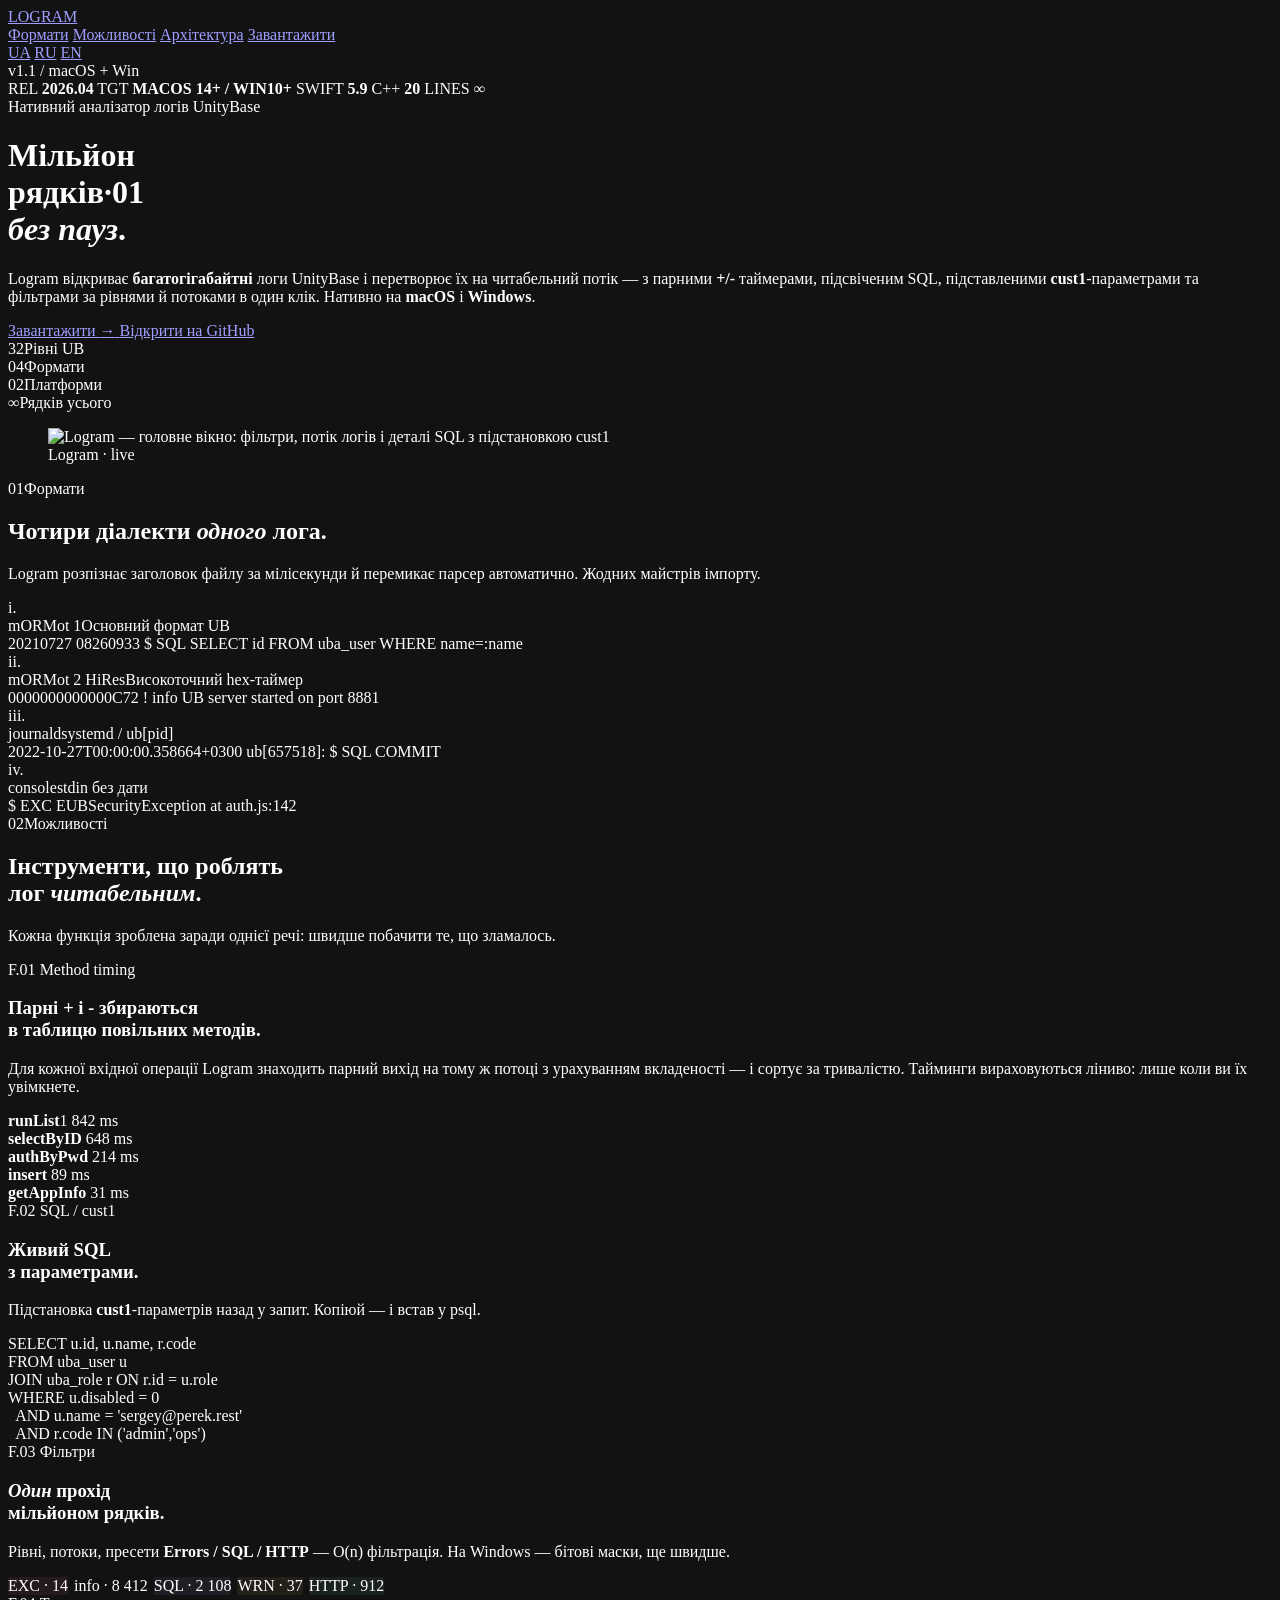
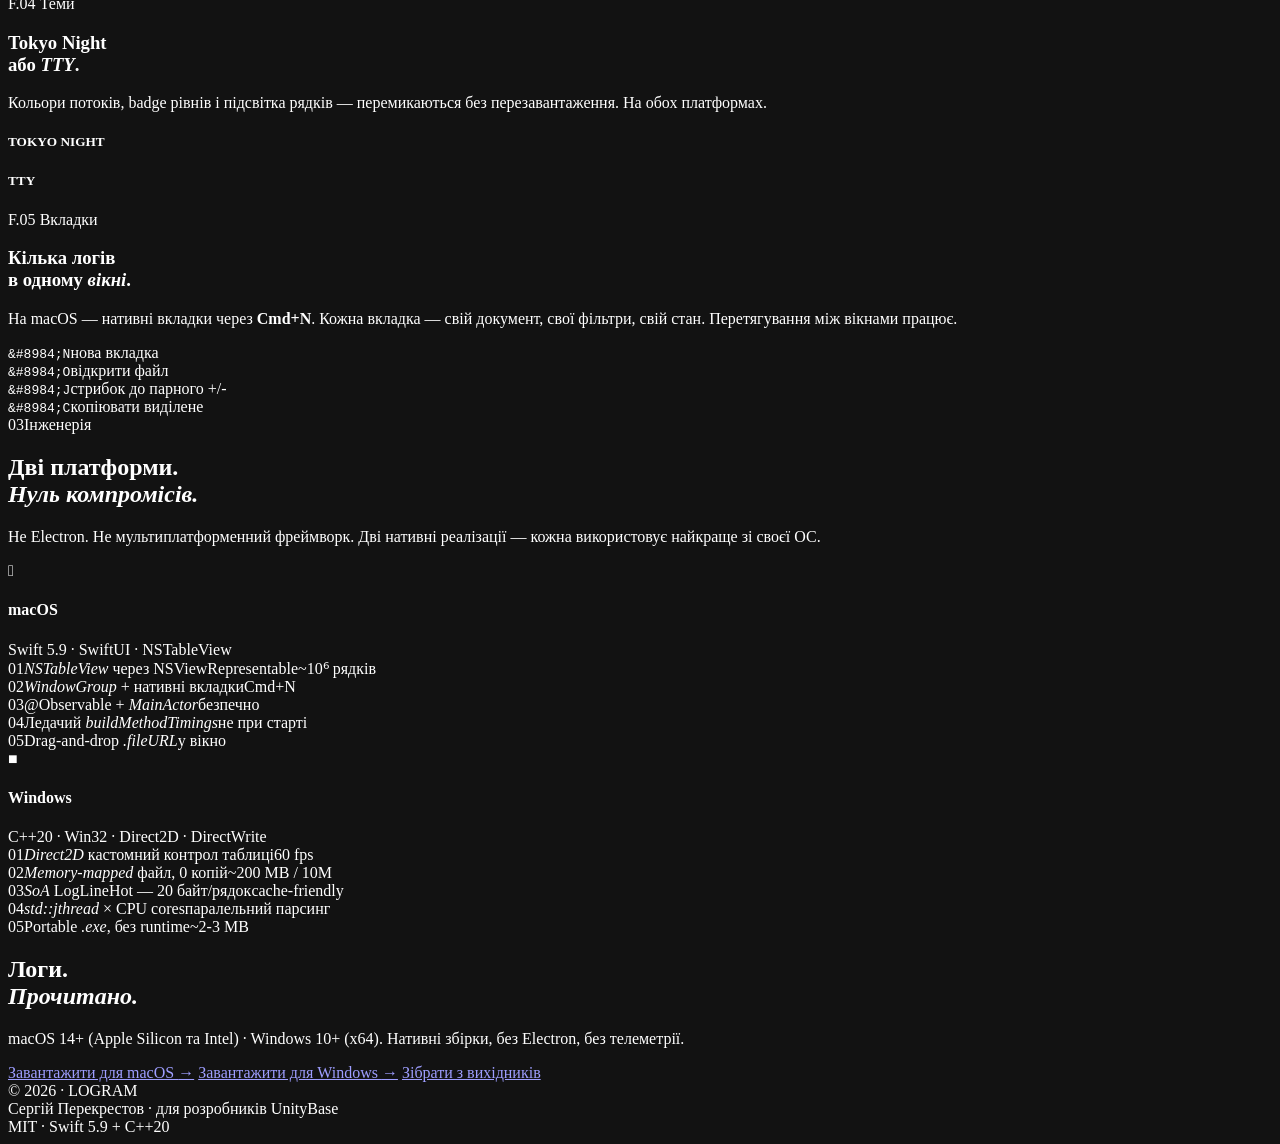
==== landing/index.html @ 6e8b2185 "Enhance cross-platform support and UI improvements for Logram - Update title and description in HTML" ====
<!DOCTYPE html>
<html lang="uk">
<head>
<meta charset="UTF-8" />
<meta name="viewport" content="width=device-width, initial-scale=1.0" />
<title>Logram — аналізатор логів UnityBase для macOS та Windows</title>
<meta name="description" content="Нативний аналізатор логів UnityBase для macOS і Windows: мільйон рядків, чотири формати, метод-таймінги, SQL-підсвітка, вкладки." />

<link rel="canonical" href="https://logram.perek.rest/" />
<link rel="alternate" hreflang="uk" href="https://logram.perek.rest/" />
<link rel="alternate" hreflang="ru" href="https://logram.perek.rest/ru/" />
<link rel="alternate" hreflang="en" href="https://logram.perek.rest/en/" />
<link rel="alternate" hreflang="x-default" href="https://logram.perek.rest/" />

<meta name="theme-color" content="#0f1016" />
<meta name="color-scheme" content="dark" />

<meta property="og:type" content="website" />
<meta property="og:url" content="https://logram.perek.rest/" />
<meta property="og:title" content="Logram — аналізатор логів UnityBase для macOS та Windows" />
<meta property="og:description" content="Мільйон рядків без пауз. Чотири формати UB-логів, метод-таймінги, SQL з підстановкою cust1, теми Tokyo Night і TTY. Нативно на macOS і Windows." />
<meta property="og:image" content="https://logram.perek.rest/assets/screenshot.png" />
<meta property="og:image:width" content="2560" />
<meta property="og:image:height" content="1600" />
<meta property="og:locale" content="uk_UA" />
<meta property="og:locale:alternate" content="ru_RU" />
<meta property="og:locale:alternate" content="en_US" />
<meta property="og:site_name" content="Logram" />

<meta name="twitter:card" content="summary_large_image" />
<meta name="twitter:title" content="Logram — аналізатор логів UnityBase для macOS та Windows" />
<meta name="twitter:description" content="Мільйон рядків без пауз. Нативний аналізатор для macOS (SwiftUI) і Windows (Win32 + Direct2D)." />
<meta name="twitter:image" content="https://logram.perek.rest/assets/screenshot.png" />

<link rel="icon" type="image/svg+xml" href="data:image/svg+xml;utf8,<svg xmlns='http://www.w3.org/2000/svg' viewBox='0 0 32 32'><rect width='32' height='32' rx='7' fill='%230f1016'/><circle cx='16' cy='16' r='6' fill='%239ece6a'/><circle cx='16' cy='16' r='10' fill='none' stroke='%239ece6a' stroke-opacity='.25' stroke-width='2'/></svg>" />

<link rel="preconnect" href="https://fonts.googleapis.com">
<link rel="preconnect" href="https://fonts.gstatic.com" crossorigin>
<link rel="preload" as="style" href="https://fonts.googleapis.com/css2?family=Instrument+Serif:ital@0;1&family=JetBrains+Mono:ital,wght@0,300;0,400;0,500;0,600;1,400&display=swap">
<link href="https://fonts.googleapis.com/css2?family=Instrument+Serif:ital@0;1&family=JetBrains+Mono:ital,wght@0,300;0,400;0,500;0,600;1,400&display=swap" rel="stylesheet">
<link rel="preload" as="image" href="/assets/screenshot.png" fetchpriority="high">
<link rel="stylesheet" href="/assets/styles.css">
</head>
<body>

<nav id="nav">
  <a class="brand" href="/"><span class="dot"></span>LOGRAM</a>
  <div class="nav-links">
    <a href="#formats">Формати</a>
    <a href="#features">Можливості</a>
    <a href="#architecture">Архітектура</a>
    <a href="#download">Завантажити</a>
  </div>
  <div class="nav-right">
    <div class="lang-switch" role="group" aria-label="Мова">
      <a href="/"    aria-current="true" hreflang="uk">UA</a>
      <a href="/ru/" hreflang="ru">RU</a>
      <a href="/en/" hreflang="en">EN</a>
    </div>
    <div class="nav-meta">v1.1 / macOS + Win</div>
  </div>
</nav>

<header class="hero">
  <div class="hero-meta">
    <span>REL <b>2026.04</b></span>
    <span>TGT <b>MACOS 14+ / WIN10+</b></span>
    <span>SWIFT <b>5.9</b></span>
    <span>C++ <b>20</b></span>
    <span>LINES <b>&infin;</b></span>
  </div>

  <div class="hero-left">
    <div class="tag"><span class="bar"></span>Нативний аналізатор логів UnityBase</div>

    <h1 class="display">
      Мільйон<br>
      рядків<span class="num">&middot;01</span><br>
      <em>без пауз</em><span class="dot">.</span>
    </h1>

    <p class="lead">
      Logram відкриває <b>багатогігабайтні</b> логи UnityBase і перетворює їх на читабельний
      потік&nbsp;&mdash; з парними <b>+/-</b> таймерами, підсвіченим SQL, підставленими
      <b>cust1</b>-параметрами та фільтрами за рівнями й потоками в один клік.
      Нативно на <b>macOS</b> і <b>Windows</b>.
    </p>

    <div class="cta-row">
      <a class="btn btn-primary" href="#download">
        Завантажити
        <span class="arr">&rarr;</span>
      </a>
      <a class="btn btn-ghost" href="#" target="_blank" rel="noopener">
        Відкрити на GitHub
      </a>
    </div>

    <div class="hero-stats">
      <div><span class="k">32</span><span class="l">Рівні UB</span></div>
      <div><span class="k">04</span><span class="l">Формати</span></div>
      <div><span class="k">02</span><span class="l">Платформи</span></div>
      <div><span class="k"><em>&infin;</em></span><span class="l">Рядків усього</span></div>
    </div>
  </div>

  <figure class="shot">
    <div class="shot-glow"></div>
    <img src="/assets/screenshot.png" alt="Logram &mdash; головне вікно: фільтри, потік логів і деталі SQL з підстановкою cust1" />
    <figcaption class="shot-caption">
      <span class="dot"></span>
      Logram &middot; live
    </figcaption>
  </figure>
</header>

<section class="formats" id="formats">
  <div class="section-tag"><span class="num">01</span><span class="bar"></span>Формати</div>
  <h2 class="section-title reveal">Чотири діалекти <em>одного</em> лога.</h2>
  <p class="section-lead reveal">Logram розпізнає заголовок файлу за мілісекунди й перемикає парсер автоматично. Жодних майстрів імпорту.</p>

  <div class="formats-grid">
    <div class="format reveal">
      <div class="format-head">
        <span class="format-num">i.</span>
        <div class="format-name">mORMot 1<span>Основний формат UB</span></div>
      </div>
      <div class="format-sample"><span class="d">20210727 08260933</span>  <span class="h">$</span> <span class="l">SQL   </span>	<span class="t">SELECT id FROM uba_user WHERE name=:name</span></div>
    </div>
    <div class="format reveal">
      <div class="format-head">
        <span class="format-num">ii.</span>
        <div class="format-name">mORMot 2 HiRes<span>Високоточний hex-таймер</span></div>
      </div>
      <div class="format-sample"><span class="d">0000000000000C72</span>  <span class="h">!</span> <span class="l">info  </span>	<span class="t">UB server started on port 8881</span></div>
    </div>
    <div class="format reveal">
      <div class="format-head">
        <span class="format-num">iii.</span>
        <div class="format-name">journald<span>systemd / ub[pid]</span></div>
      </div>
      <div class="format-sample"><span class="d">2022-10-27T00:00:00.358664+0300</span> ub[657518]:  <span class="h">$</span> <span class="l">SQL   </span>	<span class="t">COMMIT</span></div>
    </div>
    <div class="format reveal">
      <div class="format-head">
        <span class="format-num">iv.</span>
        <div class="format-name">console<span>stdin без дати</span></div>
      </div>
      <div class="format-sample">  <span class="h">$</span> <span class="l">EXC   </span>	<span class="t">EUBSecurityException at auth.js:142</span></div>
    </div>
  </div>
</section>

<section class="features" id="features">
  <div class="section-tag"><span class="num">02</span><span class="bar"></span>Можливості</div>
  <h2 class="section-title reveal">Інструменти, що роблять<br>лог <em>читабельним</em>.</h2>
  <p class="section-lead reveal">Кожна функція зроблена заради однієї речі: швидше побачити те, що зламалось.</p>

  <div class="features-grid">
    <article class="feat reveal">
      <div class="feat-kicker"><span class="no">F.01</span> Method timing</div>
      <h3 class="feat-title">Парні <em>+</em> і <em>-</em> збираються<br>в таблицю повільних методів.</h3>
      <p class="feat-body">Для кожної вхідної операції Logram знаходить парний вихід на тому ж потоці з урахуванням вкладеності &mdash; і сортує за тривалістю. Тайминги вираховуються ліниво: лише коли ви їх увімкнете.</p>
      <div class="feat-visual">
        <div class="timing">
          <div class="timing-row slow"><span class="lbl"><b>runList</b></span><span class="timing-bar" style="width:98%"></span><span class="ms">1 842 ms</span></div>
          <div class="timing-row slow"><span class="lbl"><b>selectByID</b></span><span class="timing-bar" style="width:72%"></span><span class="ms">   648 ms</span></div>
          <div class="timing-row"><span class="lbl"><b>authByPwd</b></span><span class="timing-bar" style="width:42%"></span><span class="ms">   214 ms</span></div>
          <div class="timing-row"><span class="lbl"><b>insert</b></span><span class="timing-bar" style="width:28%"></span><span class="ms">    89 ms</span></div>
          <div class="timing-row"><span class="lbl"><b>getAppInfo</b></span><span class="timing-bar" style="width:12%"></span><span class="ms">    31 ms</span></div>
        </div>
      </div>
    </article>

    <article class="feat reveal">
      <div class="feat-kicker"><span class="no">F.02</span> SQL / cust1</div>
      <h3 class="feat-title">Живий SQL<br>з параметрами.</h3>
      <p class="feat-body">Підстановка <b>cust1</b>-параметрів назад у запит. Копіюй &mdash; і встав у psql.</p>
      <div class="feat-visual">
        <div class="sql-block">
<span class="sql-kw">SELECT</span> u.id, u.<span class="sql-fn">name</span>, r.code<br>
<span class="sql-kw">FROM</span> uba_user u<br>
<span class="sql-kw">JOIN</span> uba_role r <span class="sql-kw">ON</span> r.id = u.role<br>
<span class="sql-kw">WHERE</span> u.disabled = <span class="sql-num">0</span><br>
&nbsp;&nbsp;<span class="sql-kw">AND</span> u.name = <span class="sql-cust">'sergey@perek.rest'</span><br>
&nbsp;&nbsp;<span class="sql-kw">AND</span> r.code <span class="sql-kw">IN</span> (<span class="sql-cust">'admin','ops'</span>)
        </div>
      </div>
    </article>

    <article class="feat reveal">
      <div class="feat-kicker"><span class="no">F.03</span> Фільтри</div>
      <h3 class="feat-title"><em>Один</em> прохід<br>мільйоном рядків.</h3>
      <p class="feat-body">Рівні, потоки, пресети <b>Errors / SQL / HTTP</b> &mdash; O(n) фільтрація. На Windows&nbsp;&mdash; бітові маски, ще швидше.</p>
      <div class="feat-visual">
        <div style="display:flex;gap:6px;flex-wrap:wrap;">
          <span class="term-pill" style="color:var(--red);border-color:rgba(247,118,142,.3);background:rgba(247,118,142,.08)">EXC &middot; 14</span>
          <span class="term-pill">info &middot; 8 412</span>
          <span class="term-pill" style="color:var(--purple);border-color:rgba(187,154,247,.3);background:rgba(187,154,247,.08)">SQL &middot; 2 108</span>
          <span class="term-pill" style="color:var(--yellow);border-color:rgba(224,175,104,.3);background:rgba(224,175,104,.08)">WRN &middot; 37</span>
          <span class="term-pill" style="color:var(--teal);border-color:rgba(115,218,202,.3);background:rgba(115,218,202,.08)">HTTP &middot; 912</span>
        </div>
      </div>
    </article>

    <article class="feat reveal">
      <div class="feat-kicker"><span class="no">F.04</span> Теми</div>
      <h3 class="feat-title">Tokyo&nbsp;Night<br>або <em>TTY</em>.</h3>
      <p class="feat-body">Кольори потоків, badge рівнів і підсвітка рядків &mdash; перемикаються без перезавантаження. На обох платформах.</p>
      <div class="feat-visual">
        <div class="swatches">
          <div class="swatch swatch-tokyo">
            <h5>TOKYO NIGHT</h5>
            <div class="swatch-row">
              <span style="background:#7aa2f7"></span><span style="background:#bb9af7"></span><span style="background:#9ece6a"></span><span style="background:#f7768e"></span><span style="background:#e0af68"></span>
            </div>
          </div>
          <div class="swatch swatch-tty">
            <h5>TTY</h5>
            <div class="swatch-row">
              <span style="background:#00afff"></span><span style="background:#d75fd7"></span><span style="background:#5fd75f"></span><span style="background:#ff5f5f"></span><span style="background:#ffd75f"></span>
            </div>
          </div>
        </div>
      </div>
    </article>

    <article class="feat reveal">
      <div class="feat-kicker"><span class="no">F.05</span> Вкладки</div>
      <h3 class="feat-title">Кілька логів<br>в одному <em>вікні</em>.</h3>
      <p class="feat-body">На macOS &mdash; нативні вкладки через <b>Cmd+N</b>. Кожна вкладка &mdash; свій документ, свої фільтри, свій стан. Перетягування між вікнами працює.</p>
      <div class="feat-visual shortcuts">
        <div class="sc-row"><kbd>&amp;#8984;</kbd><kbd>N</kbd><span>нова вкладка</span></div>
        <div class="sc-row"><kbd>&amp;#8984;</kbd><kbd>O</kbd><span>відкрити файл</span></div>
        <div class="sc-row"><kbd>&amp;#8984;</kbd><kbd>J</kbd><span>стрибок до парного +/-</span></div>
        <div class="sc-row"><kbd>&amp;#8984;</kbd><kbd>C</kbd><span>копіювати виділене</span></div>
      </div>
    </article>
  </div>
</section>

<section class="architecture" id="architecture">
  <div class="section-tag"><span class="num">03</span><span class="bar"></span>Інженерія</div>
  <h2 class="section-title reveal">Дві платформи.<br><em>Нуль компромісів.</em></h2>
  <p class="section-lead reveal">Не Electron. Не мультиплатформенний фреймворк. Дві нативні реалізації &mdash; кожна використовує найкраще зі своєї ОС.</p>

  <div class="arch-dual reveal">
    <div class="arch-platform">
      <div class="arch-platform-head">
        <span class="arch-icon">&#63743;</span>
        <div>
          <h4>macOS</h4>
          <span class="arch-stack">Swift 5.9 &middot; SwiftUI &middot; NSTableView</span>
        </div>
      </div>
      <div class="arch-list">
        <div class="arch-item"><span class="idx">01</span><span class="ti"><em>NSTableView</em> через NSViewRepresentable</span><span class="det">~10&#8310; рядків</span></div>
        <div class="arch-item"><span class="idx">02</span><span class="ti"><em>WindowGroup</em> + нативні вкладки</span><span class="det">Cmd+N</span></div>
        <div class="arch-item"><span class="idx">03</span><span class="ti">@Observable + <em>MainActor</em></span><span class="det">безпечно</span></div>
        <div class="arch-item"><span class="idx">04</span><span class="ti">Ледачий <em>buildMethodTimings</em></span><span class="det">не при старті</span></div>
        <div class="arch-item"><span class="idx">05</span><span class="ti">Drag-and-drop <em>.fileURL</em></span><span class="det">у вікно</span></div>
      </div>
    </div>
    <div class="arch-platform">
      <div class="arch-platform-head">
        <span class="arch-icon">&#9632;</span>
        <div>
          <h4>Windows</h4>
          <span class="arch-stack">C++20 &middot; Win32 &middot; Direct2D &middot; DirectWrite</span>
        </div>
      </div>
      <div class="arch-list">
        <div class="arch-item"><span class="idx">01</span><span class="ti"><em>Direct2D</em> кастомний контрол таблиці</span><span class="det">60 fps</span></div>
        <div class="arch-item"><span class="idx">02</span><span class="ti"><em>Memory-mapped</em> файл, 0 копій</span><span class="det">~200 MB / 10M</span></div>
        <div class="arch-item"><span class="idx">03</span><span class="ti"><em>SoA</em> LogLineHot &mdash; 20 байт/рядок</span><span class="det">cache-friendly</span></div>
        <div class="arch-item"><span class="idx">04</span><span class="ti"><em>std::jthread</em> &times; CPU cores</span><span class="det">паралельний парсинг</span></div>
        <div class="arch-item"><span class="idx">05</span><span class="ti">Portable <em>.exe</em>, без runtime</span><span class="det">~2-3 MB</span></div>
      </div>
    </div>
  </div>
</section>

<section class="final" id="download">
  <h2>Логи.<br><em>Прочитано.</em></h2>
  <p>macOS 14+ (Apple Silicon та Intel) &middot; Windows 10+ (x64). Нативні збірки, без Electron, без телеметрії.</p>
  <div class="cta-row">
    <a class="btn btn-primary" href="#">Завантажити для macOS <span class="arr">&rarr;</span></a>
    <a class="btn btn-primary" href="#">Завантажити для Windows <span class="arr">&rarr;</span></a>
    <a class="btn btn-ghost" href="#">Зібрати з вихідників</a>
  </div>
</section>

<footer>
  <div>&copy; 2026 &middot; LOGRAM</div>
  <div class="mid">Сергій Перекрестов &middot; для розробників UnityBase</div>
  <div class="right">MIT &middot; Swift 5.9 + C++20</div>
</footer>

<script src="/assets/app.js" defer></script>
</body>
</html>
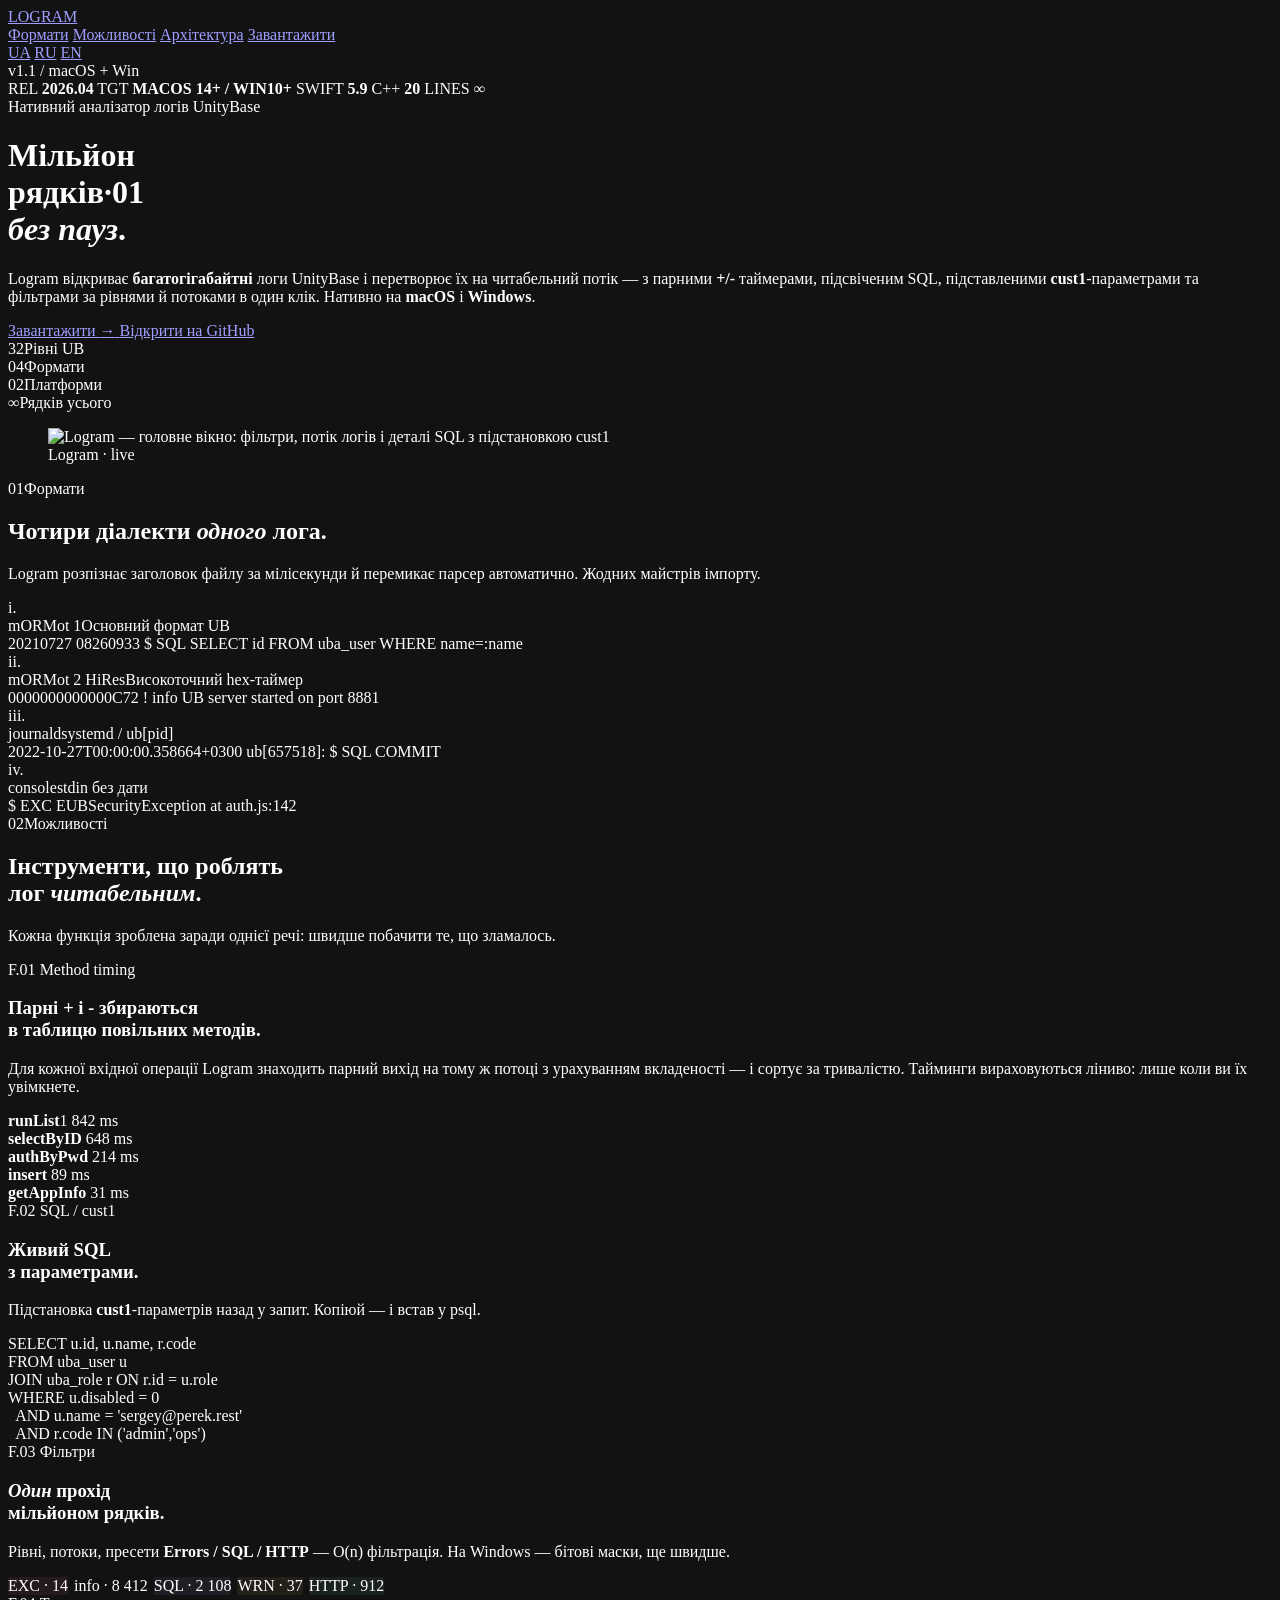
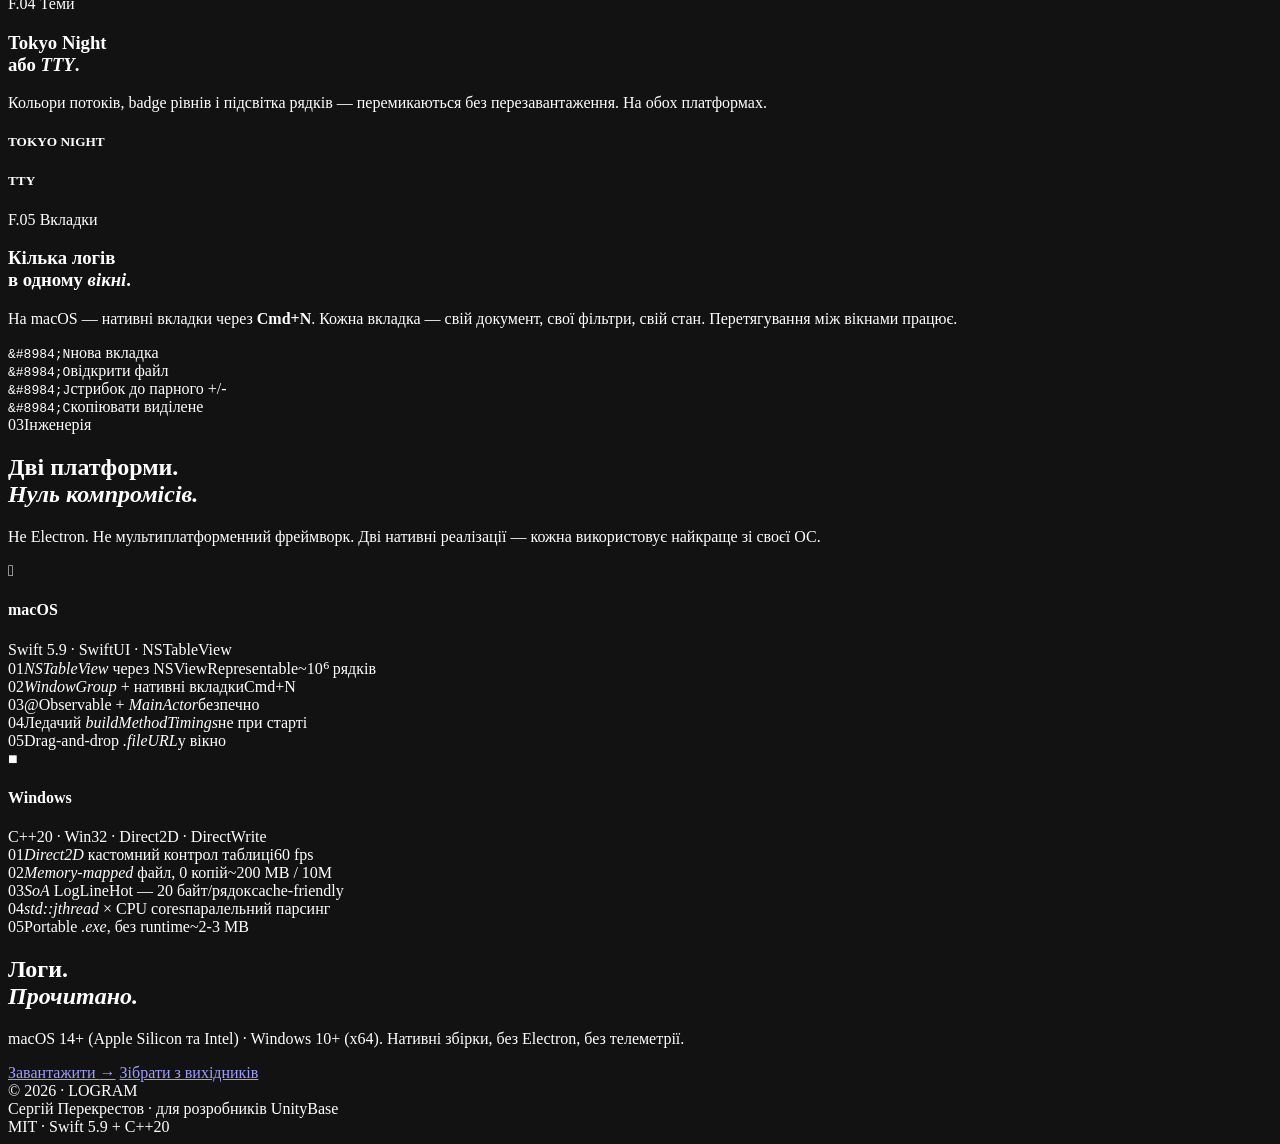
==== commit 2ff99991: "Update download links in index.html for all languages to point to the latest releases" ====
--- a/landing/index.html
+++ b/landing/index.html
@@ -87,11 +87,11 @@
     </p>
 
     <div class="cta-row">
-      <a class="btn btn-primary" href="#download">
+      <a class="btn btn-primary" href="https://github.com/qwq-qwq/Logram/releases/latest" target="_blank" rel="noopener">
         Завантажити
         <span class="arr">&rarr;</span>
       </a>
-      <a class="btn btn-ghost" href="#" target="_blank" rel="noopener">
+      <a class="btn btn-ghost" href="https://github.com/qwq-qwq/Logram" target="_blank" rel="noopener">
         Відкрити на GitHub
       </a>
     </div>
@@ -284,9 +284,8 @@
   <h2>Логи.<br><em>Прочитано.</em></h2>
   <p>macOS 14+ (Apple Silicon та Intel) &middot; Windows 10+ (x64). Нативні збірки, без Electron, без телеметрії.</p>
   <div class="cta-row">
-    <a class="btn btn-primary" href="#">Завантажити для macOS <span class="arr">&rarr;</span></a>
-    <a class="btn btn-primary" href="#">Завантажити для Windows <span class="arr">&rarr;</span></a>
-    <a class="btn btn-ghost" href="#">Зібрати з вихідників</a>
+    <a class="btn btn-primary" href="https://github.com/qwq-qwq/Logram/releases/latest" target="_blank" rel="noopener">Завантажити <span class="arr">&rarr;</span></a>
+    <a class="btn btn-ghost" href="https://github.com/qwq-qwq/Logram" target="_blank" rel="noopener">Зібрати з вихідників</a>
   </div>
 </section>
 
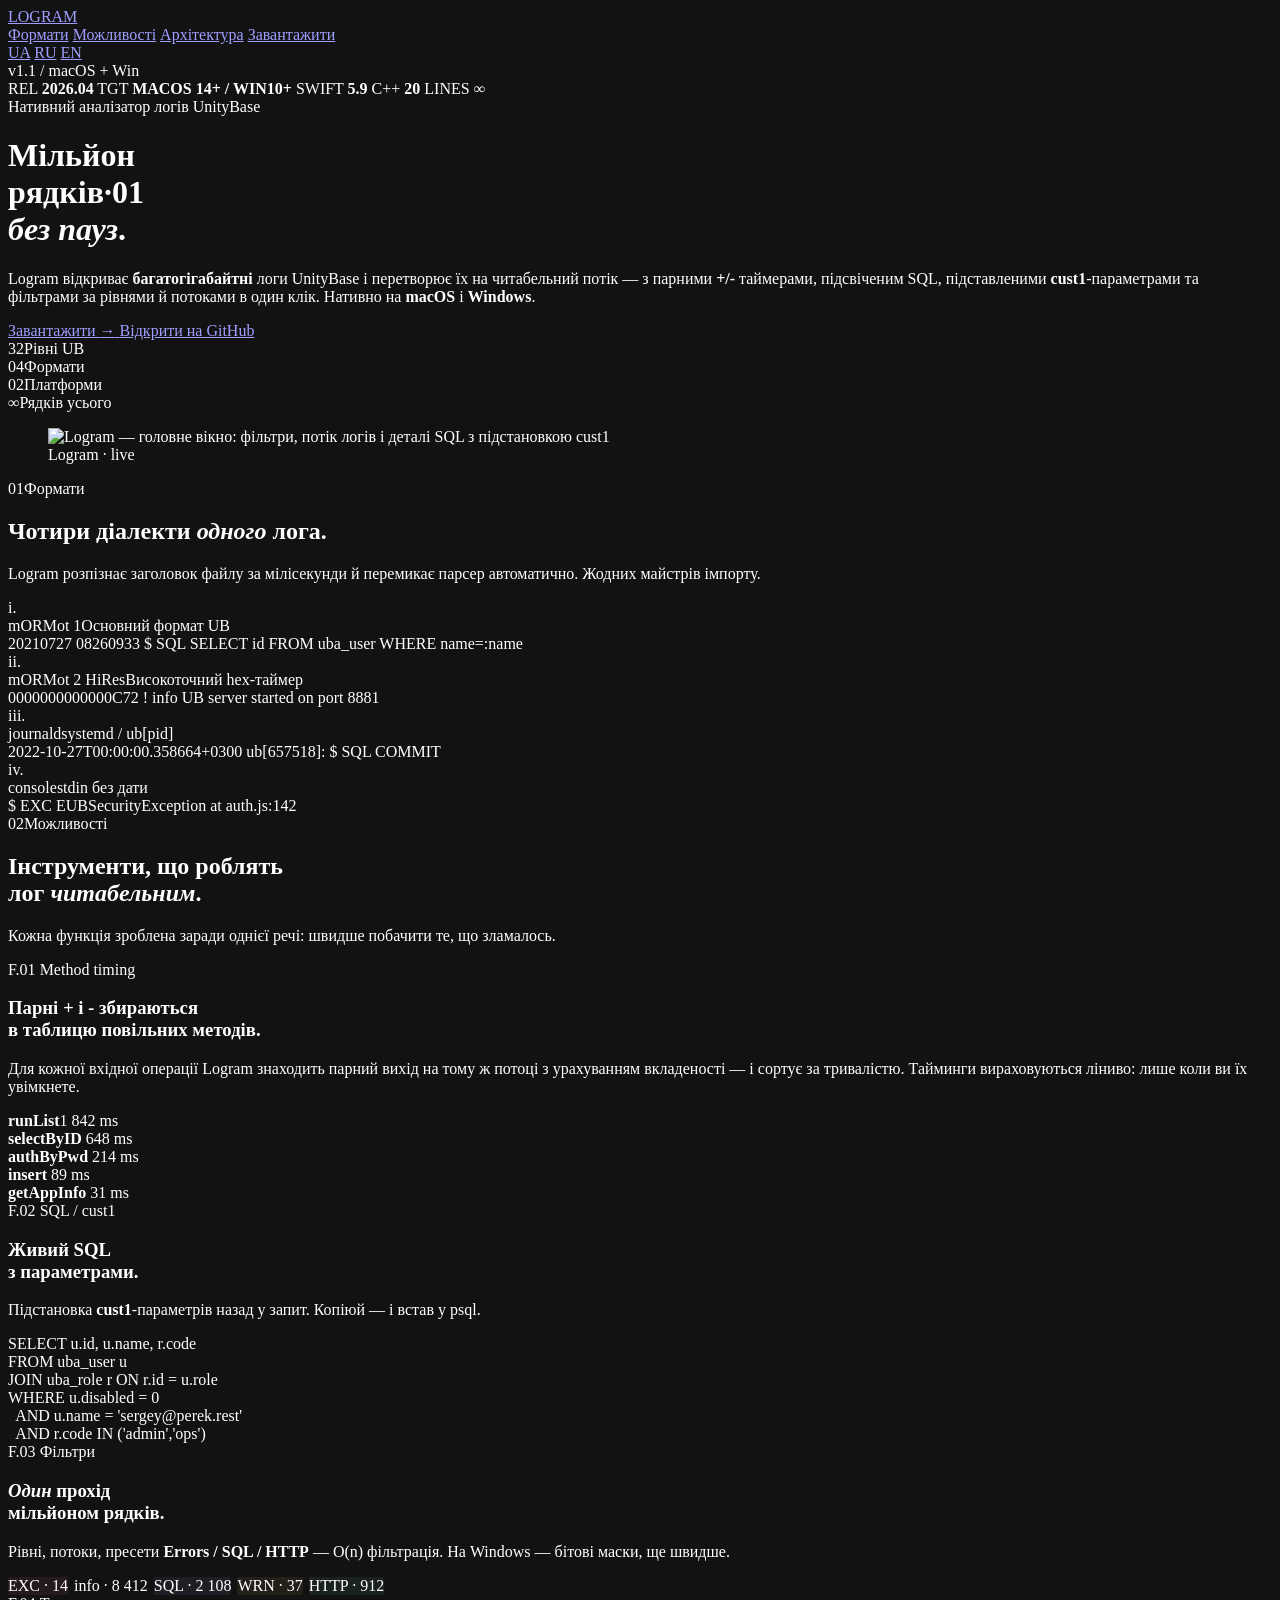
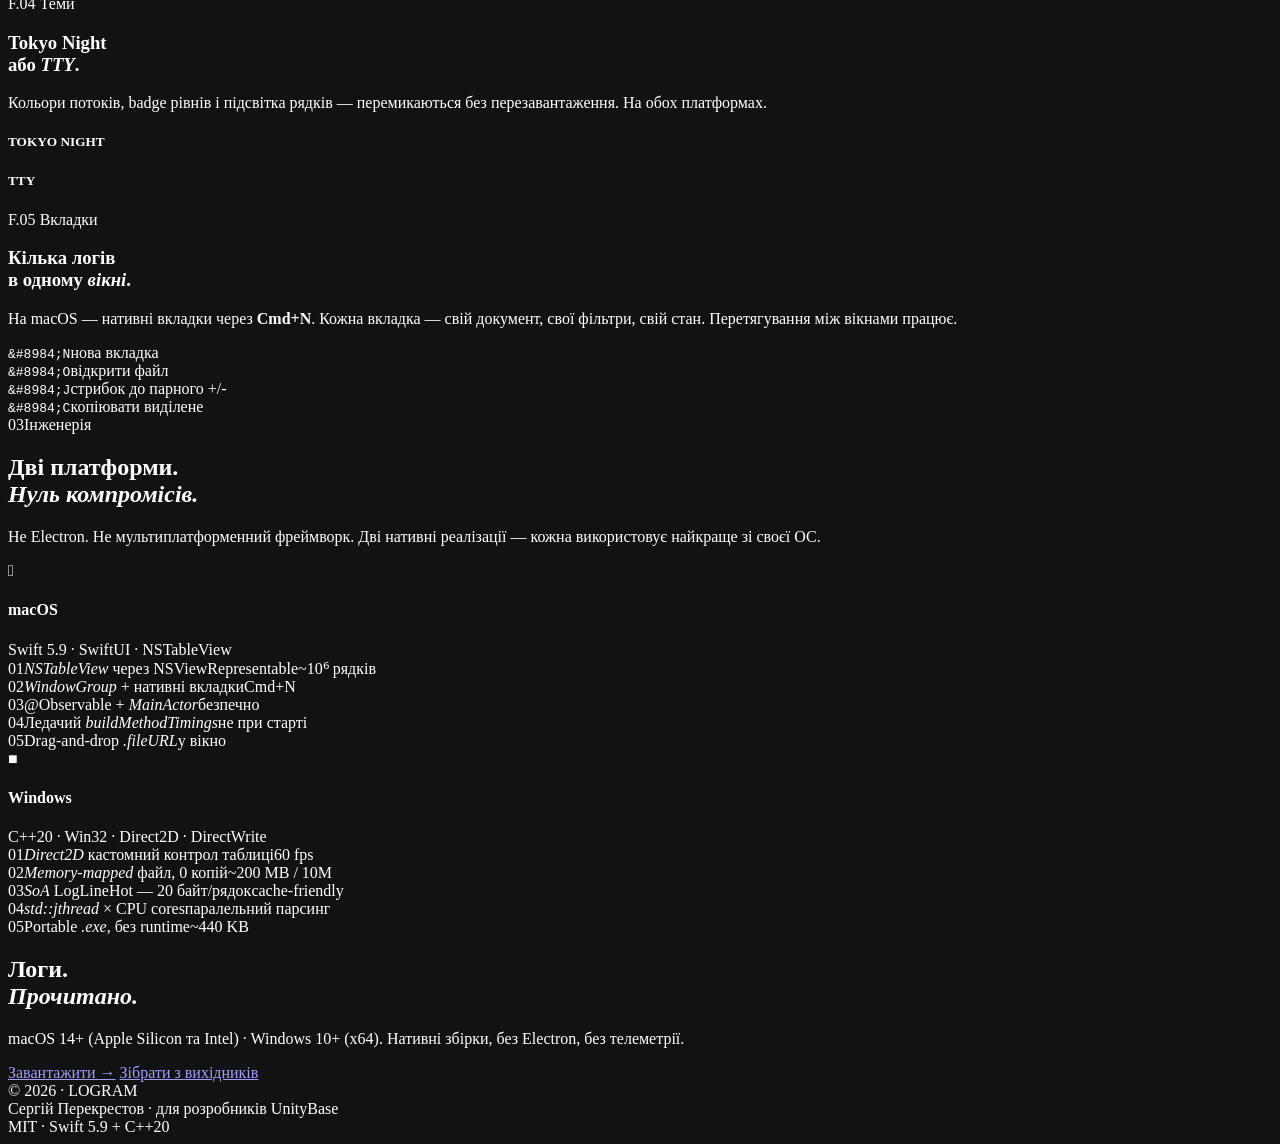
==== commit db0718f2: "Update binary size information in index.html and README.md for accuracy" ====
--- a/landing/index.html
+++ b/landing/index.html
@@ -274,7 +274,7 @@
         <div class="arch-item"><span class="idx">02</span><span class="ti"><em>Memory-mapped</em> файл, 0 копій</span><span class="det">~200 MB / 10M</span></div>
         <div class="arch-item"><span class="idx">03</span><span class="ti"><em>SoA</em> LogLineHot &mdash; 20 байт/рядок</span><span class="det">cache-friendly</span></div>
         <div class="arch-item"><span class="idx">04</span><span class="ti"><em>std::jthread</em> &times; CPU cores</span><span class="det">паралельний парсинг</span></div>
-        <div class="arch-item"><span class="idx">05</span><span class="ti">Portable <em>.exe</em>, без runtime</span><span class="det">~2-3 MB</span></div>
+        <div class="arch-item"><span class="idx">05</span><span class="ti">Portable <em>.exe</em>, без runtime</span><span class="det">~440 KB</span></div>
       </div>
     </div>
   </div>
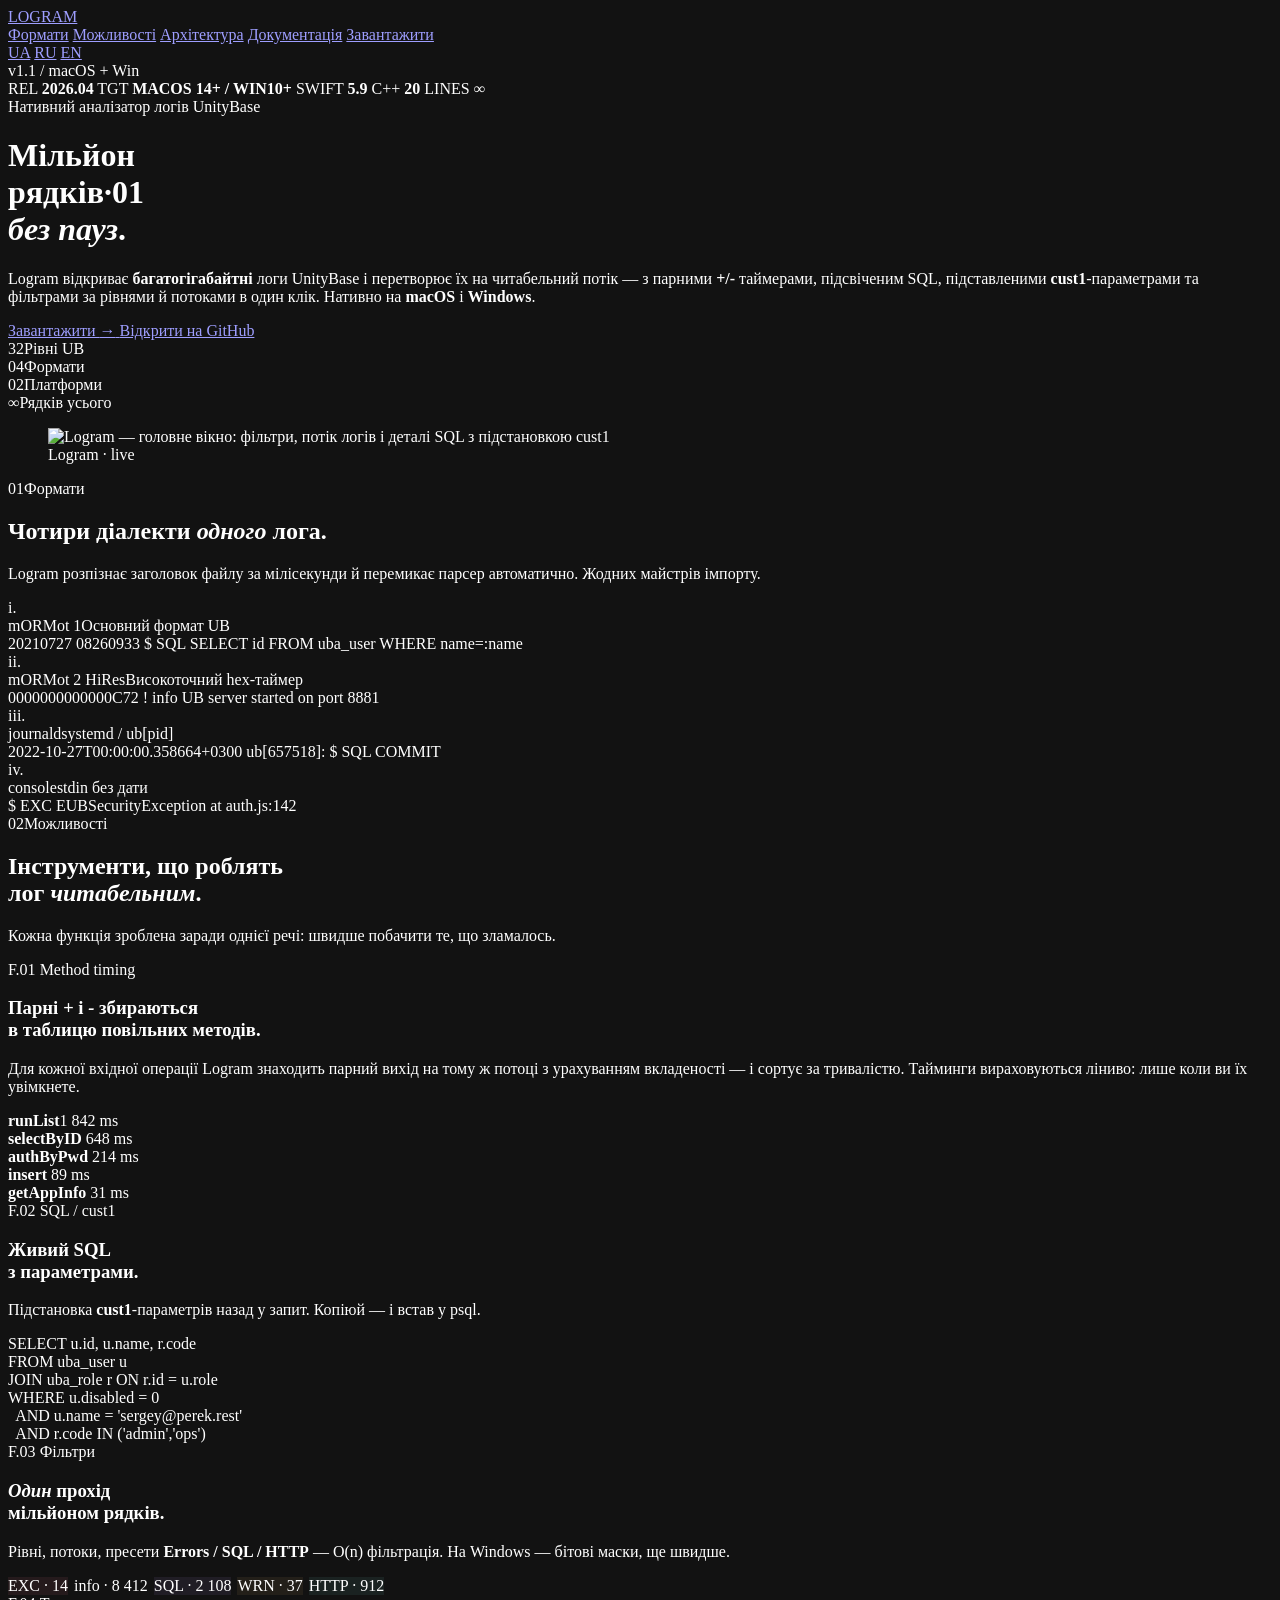
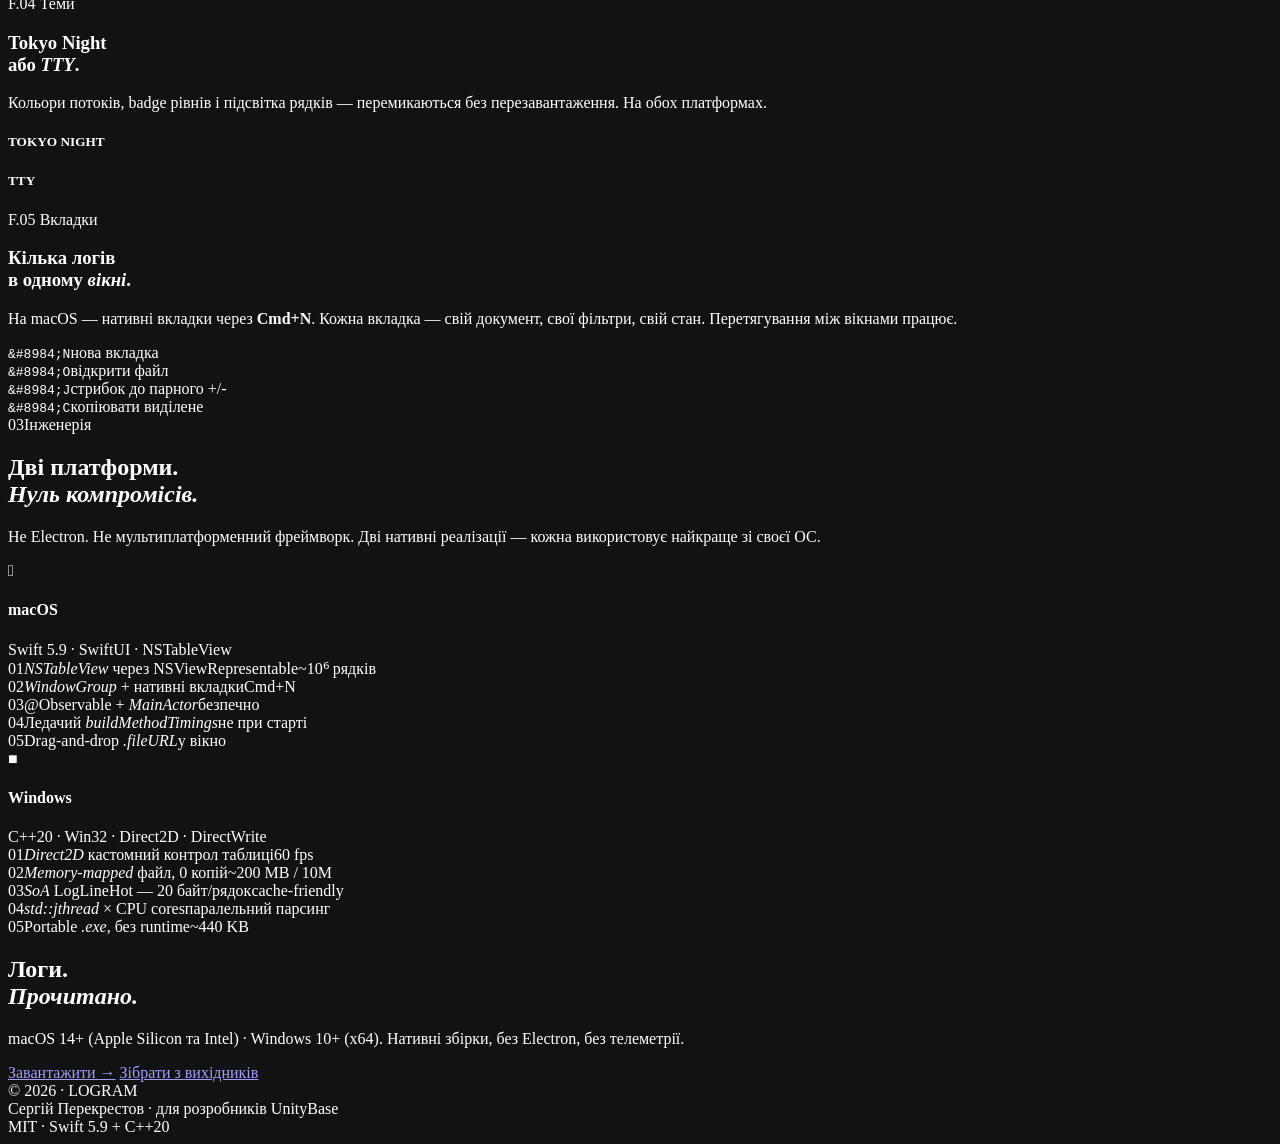
==== commit 935c7e11: "Add documentation links in multiple languages to index.html" ====
--- a/landing/index.html
+++ b/landing/index.html
@@ -49,6 +49,7 @@
     <a href="#formats">Формати</a>
     <a href="#features">Можливості</a>
     <a href="#architecture">Архітектура</a>
+    <a href="/docs/">Документація</a>
     <a href="#download">Завантажити</a>
   </div>
   <div class="nav-right">
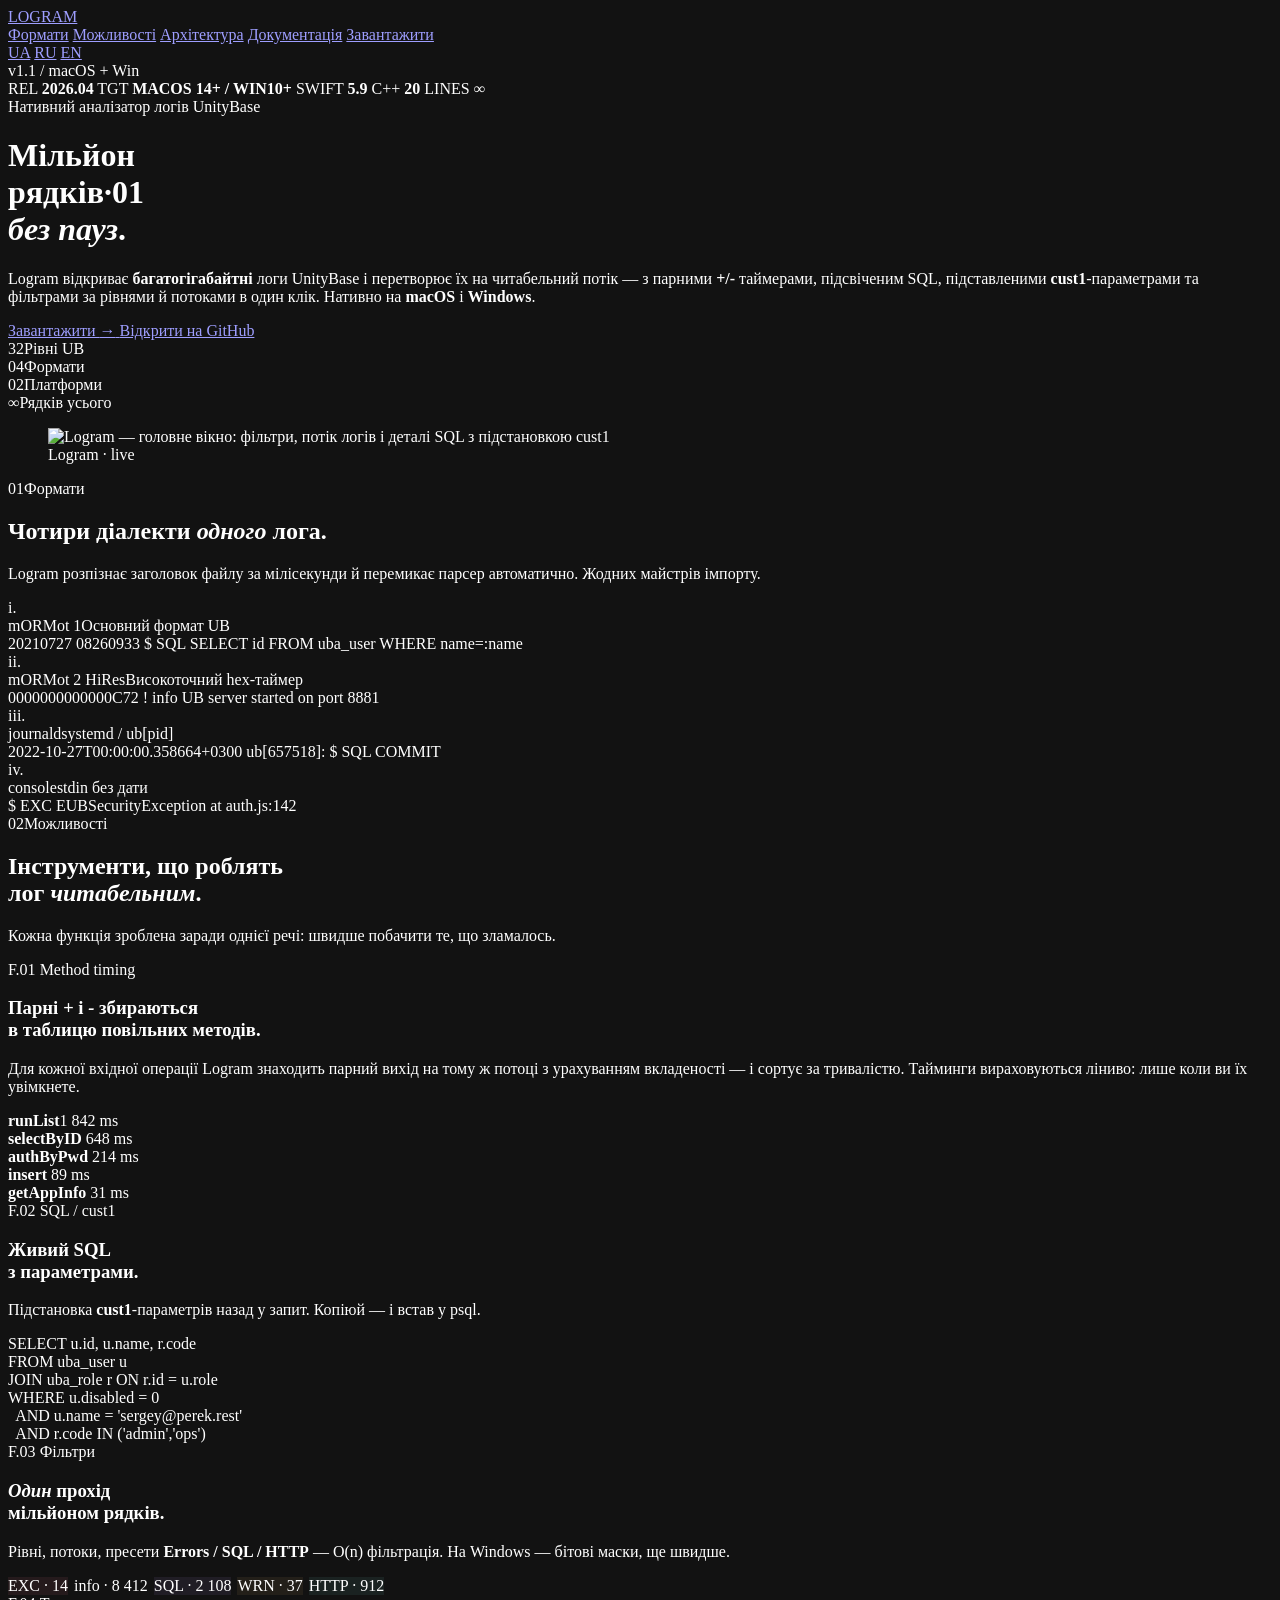
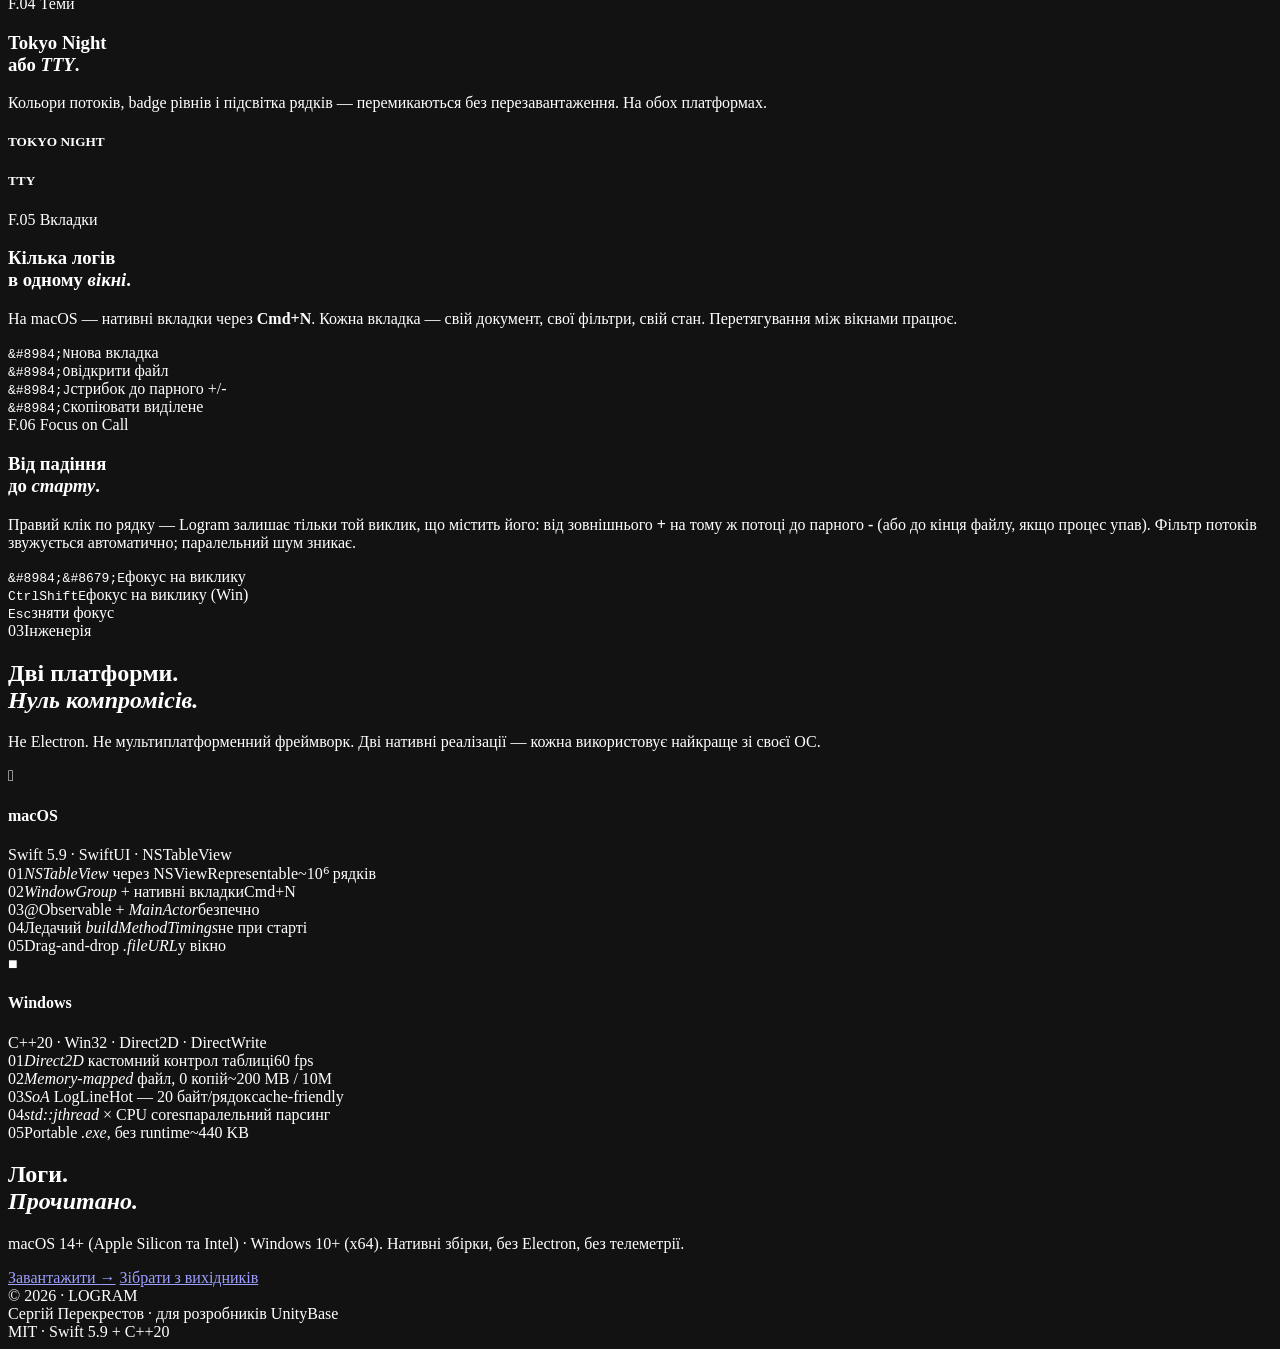
==== commit e474405e: "Add "Focus on Call" feature to enhance log navigation and filtering" ====
--- a/landing/index.html
+++ b/landing/index.html
@@ -237,6 +237,17 @@
         <div class="sc-row"><kbd>&amp;#8984;</kbd><kbd>C</kbd><span>копіювати виділене</span></div>
       </div>
     </article>
+
+    <article class="feat reveal">
+      <div class="feat-kicker"><span class="no">F.06</span> Focus on Call</div>
+      <h3 class="feat-title">Від падіння<br>до <em>старту</em>.</h3>
+      <p class="feat-body">Правий клік по рядку &mdash; Logram залишає тільки той виклик, що містить його: від зовнішнього <b>+</b> на тому ж потоці до парного <b>-</b> (або до кінця файлу, якщо процес упав). Фільтр потоків звужується автоматично; паралельний шум зникає.</p>
+      <div class="feat-visual shortcuts">
+        <div class="sc-row"><kbd>&amp;#8984;</kbd><kbd>&amp;#8679;</kbd><kbd>E</kbd><span>фокус на виклику</span></div>
+        <div class="sc-row"><kbd>Ctrl</kbd><kbd>Shift</kbd><kbd>E</kbd><span>фокус на виклику (Win)</span></div>
+        <div class="sc-row"><kbd>Esc</kbd><span>зняти фокус</span></div>
+      </div>
+    </article>
   </div>
 </section>
 
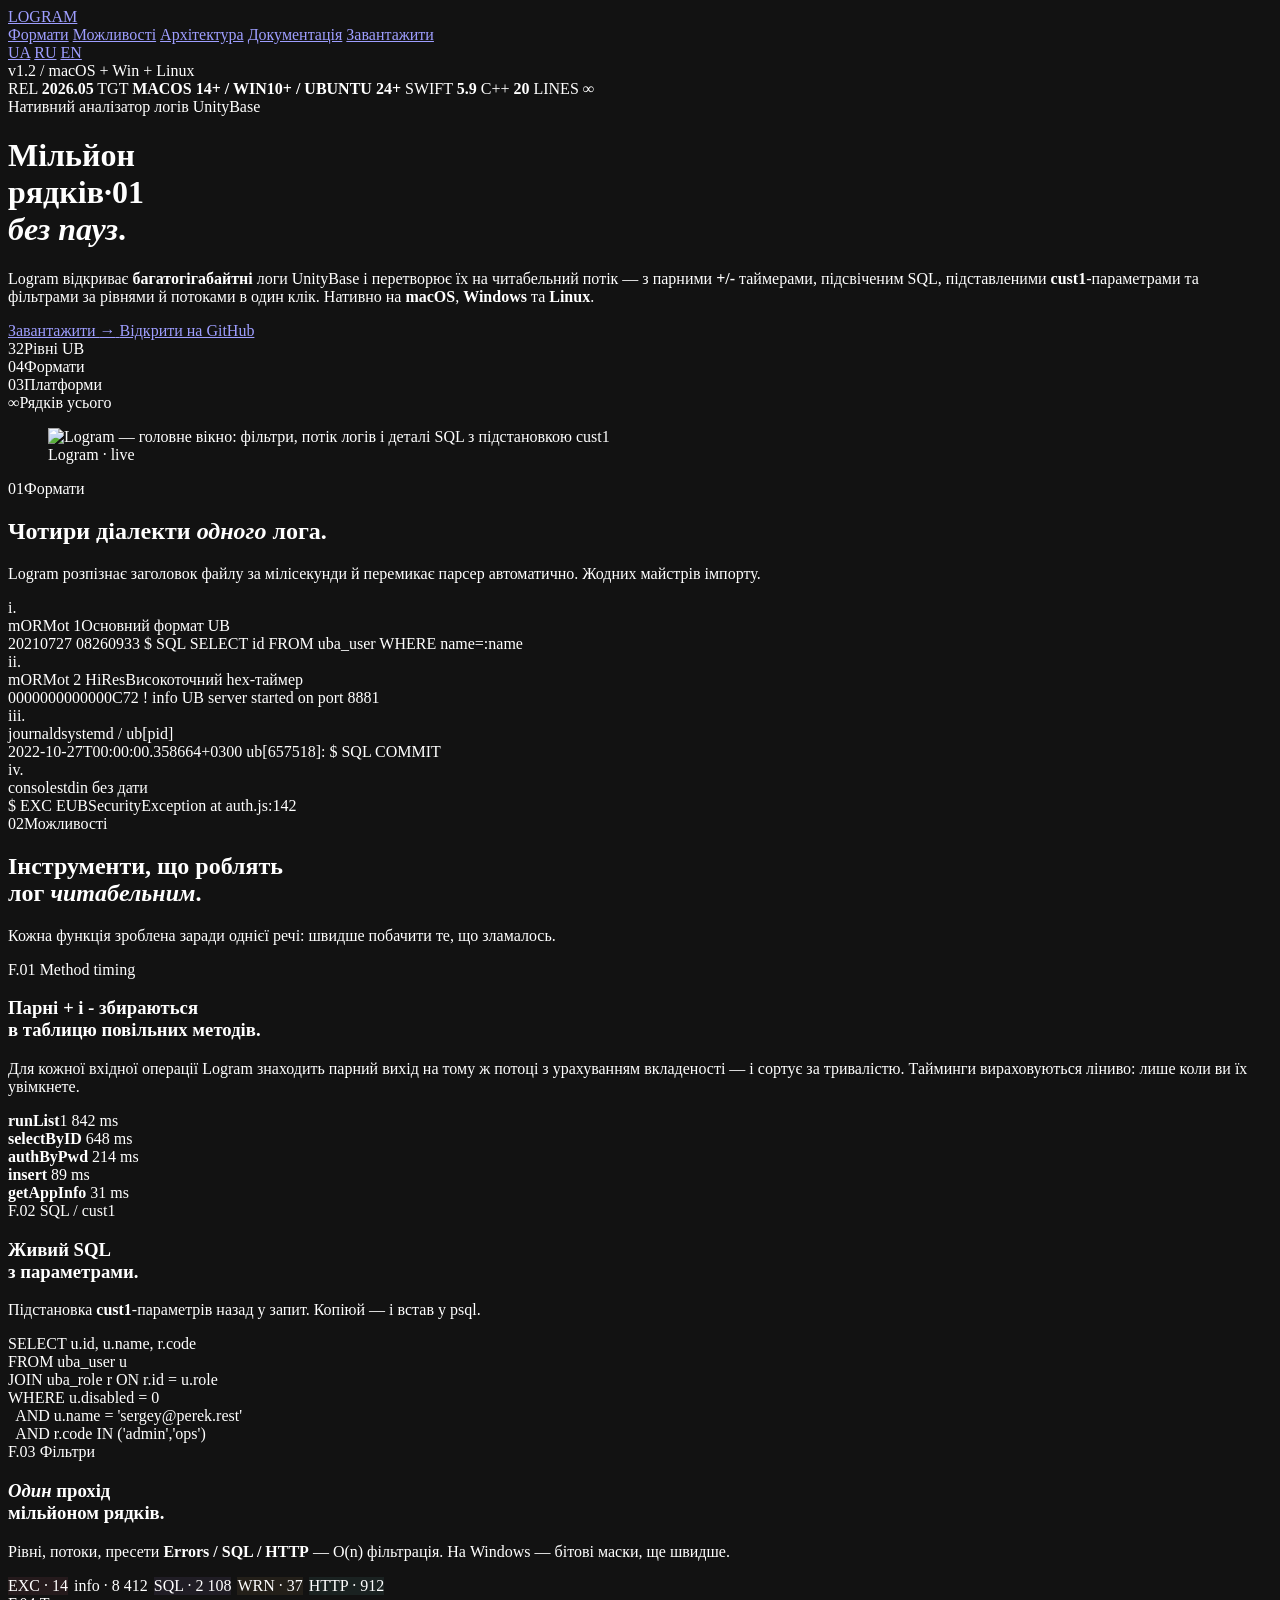
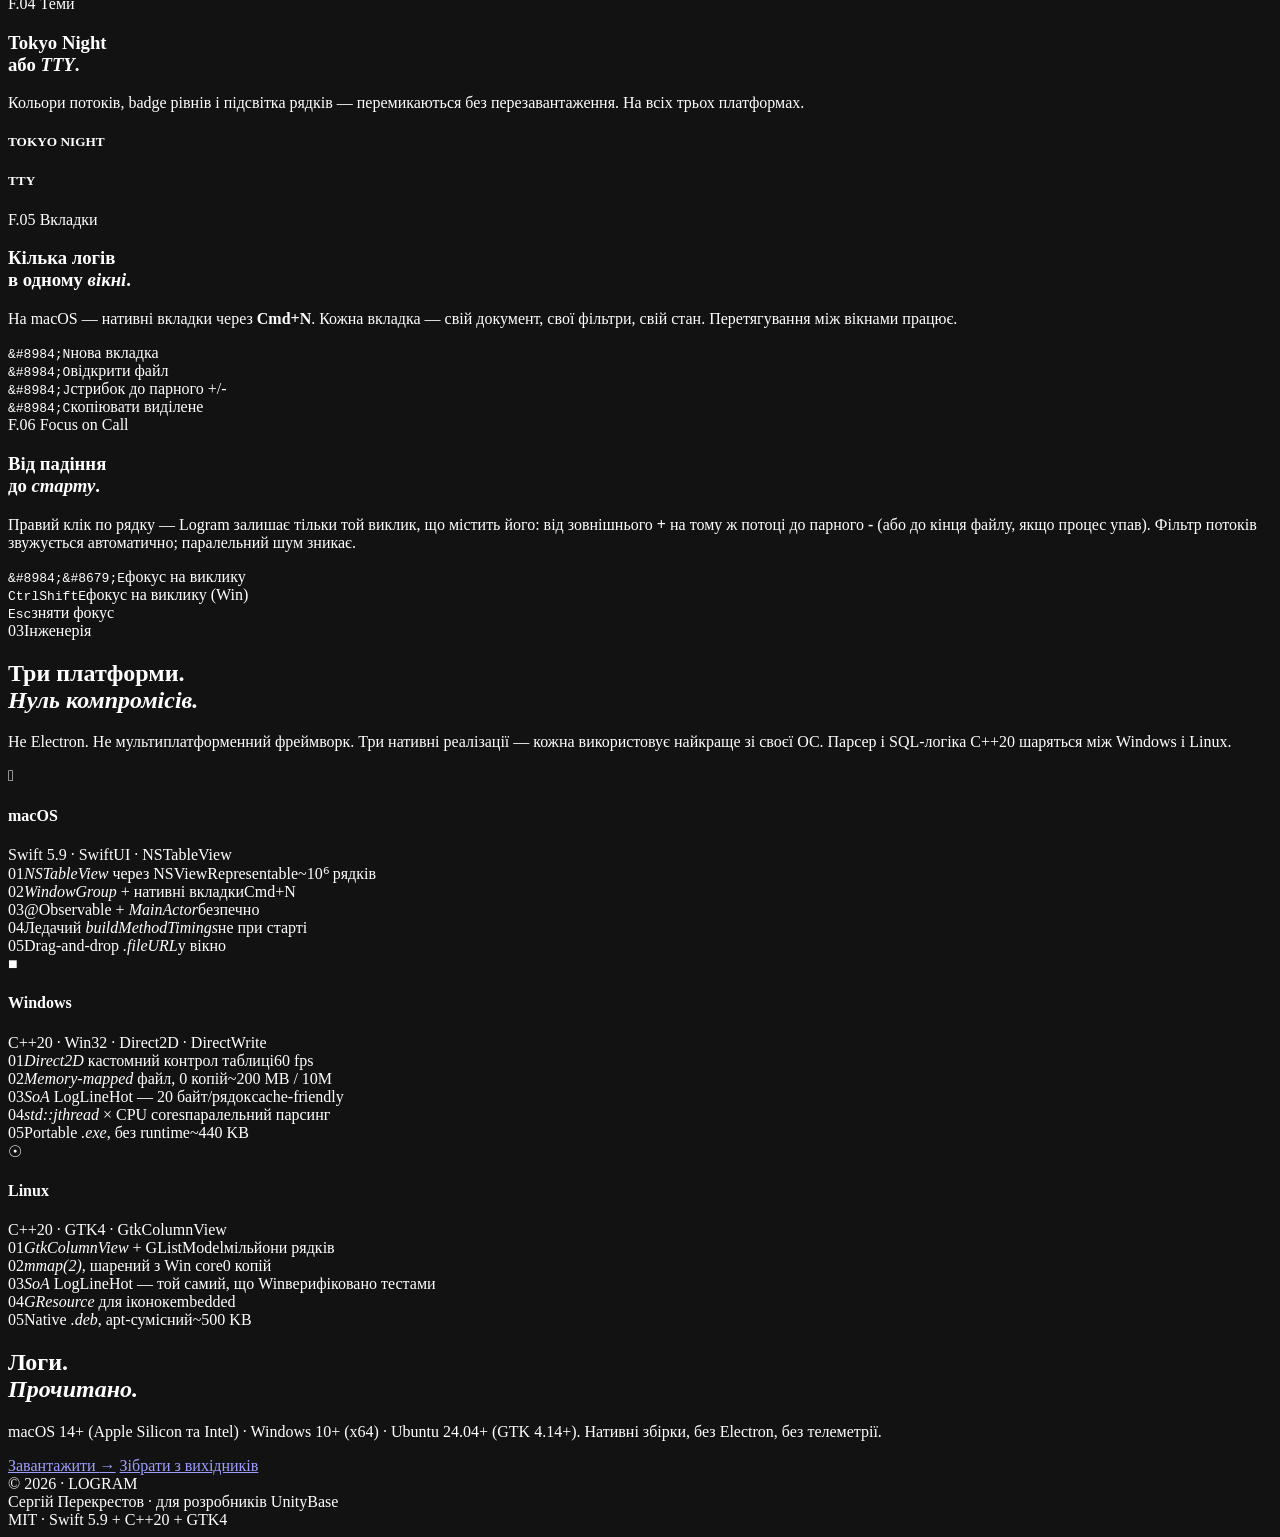
==== commit ecf05135: "Update Linux support in documentation and build process for Logram" ====
--- a/landing/index.html
+++ b/landing/index.html
@@ -3,8 +3,8 @@
 <head>
 <meta charset="UTF-8" />
 <meta name="viewport" content="width=device-width, initial-scale=1.0" />
-<title>Logram — аналізатор логів UnityBase для macOS та Windows</title>
-<meta name="description" content="Нативний аналізатор логів UnityBase для macOS і Windows: мільйон рядків, чотири формати, метод-таймінги, SQL-підсвітка, вкладки." />
+<title>Logram — аналізатор логів UnityBase для macOS, Windows та Linux</title>
+<meta name="description" content="Нативний аналізатор логів UnityBase для macOS, Windows та Linux: мільйон рядків, чотири формати, метод-таймінги, SQL-підсвітка, вкладки." />
 
 <link rel="canonical" href="https://logram.perek.rest/" />
 <link rel="alternate" hreflang="uk" href="https://logram.perek.rest/" />
@@ -17,8 +17,8 @@
 
 <meta property="og:type" content="website" />
 <meta property="og:url" content="https://logram.perek.rest/" />
-<meta property="og:title" content="Logram — аналізатор логів UnityBase для macOS та Windows" />
-<meta property="og:description" content="Мільйон рядків без пауз. Чотири формати UB-логів, метод-таймінги, SQL з підстановкою cust1, теми Tokyo Night і TTY. Нативно на macOS і Windows." />
+<meta property="og:title" content="Logram — аналізатор логів UnityBase для macOS, Windows та Linux" />
+<meta property="og:description" content="Мільйон рядків без пауз. Чотири формати UB-логів, метод-таймінги, SQL з підстановкою cust1, теми Tokyo Night і TTY. Нативно на macOS, Windows та Linux." />
 <meta property="og:image" content="https://logram.perek.rest/assets/screenshot.png" />
 <meta property="og:image:width" content="2560" />
 <meta property="og:image:height" content="1600" />
@@ -28,8 +28,8 @@
 <meta property="og:site_name" content="Logram" />
 
 <meta name="twitter:card" content="summary_large_image" />
-<meta name="twitter:title" content="Logram — аналізатор логів UnityBase для macOS та Windows" />
-<meta name="twitter:description" content="Мільйон рядків без пауз. Нативний аналізатор для macOS (SwiftUI) і Windows (Win32 + Direct2D)." />
+<meta name="twitter:title" content="Logram — аналізатор логів UnityBase для macOS, Windows та Linux" />
+<meta name="twitter:description" content="Мільйон рядків без пауз. Нативний аналізатор для macOS (SwiftUI), Windows (Win32 + Direct2D) та Linux (GTK4)." />
 <meta name="twitter:image" content="https://logram.perek.rest/assets/screenshot.png" />
 
 <link rel="icon" type="image/svg+xml" href="data:image/svg+xml;utf8,<svg xmlns='http://www.w3.org/2000/svg' viewBox='0 0 32 32'><rect width='32' height='32' rx='7' fill='%230f1016'/><circle cx='16' cy='16' r='6' fill='%239ece6a'/><circle cx='16' cy='16' r='10' fill='none' stroke='%239ece6a' stroke-opacity='.25' stroke-width='2'/></svg>" />
@@ -58,14 +58,14 @@
       <a href="/ru/" hreflang="ru">RU</a>
       <a href="/en/" hreflang="en">EN</a>
     </div>
-    <div class="nav-meta">v1.1 / macOS + Win</div>
+    <div class="nav-meta">v1.2 / macOS + Win + Linux</div>
   </div>
 </nav>
 
 <header class="hero">
   <div class="hero-meta">
-    <span>REL <b>2026.04</b></span>
-    <span>TGT <b>MACOS 14+ / WIN10+</b></span>
+    <span>REL <b>2026.05</b></span>
+    <span>TGT <b>MACOS 14+ / WIN10+ / UBUNTU 24+</b></span>
     <span>SWIFT <b>5.9</b></span>
     <span>C++ <b>20</b></span>
     <span>LINES <b>&infin;</b></span>
@@ -84,7 +84,7 @@
       Logram відкриває <b>багатогігабайтні</b> логи UnityBase і перетворює їх на читабельний
       потік&nbsp;&mdash; з парними <b>+/-</b> таймерами, підсвіченим SQL, підставленими
       <b>cust1</b>-параметрами та фільтрами за рівнями й потоками в один клік.
-      Нативно на <b>macOS</b> і <b>Windows</b>.
+      Нативно на <b>macOS</b>, <b>Windows</b> та <b>Linux</b>.
     </p>
 
     <div class="cta-row">
@@ -100,7 +100,7 @@
     <div class="hero-stats">
       <div><span class="k">32</span><span class="l">Рівні UB</span></div>
       <div><span class="k">04</span><span class="l">Формати</span></div>
-      <div><span class="k">02</span><span class="l">Платформи</span></div>
+      <div><span class="k">03</span><span class="l">Платформи</span></div>
       <div><span class="k"><em>&infin;</em></span><span class="l">Рядків усього</span></div>
     </div>
   </div>
@@ -207,7 +207,7 @@
     <article class="feat reveal">
       <div class="feat-kicker"><span class="no">F.04</span> Теми</div>
       <h3 class="feat-title">Tokyo&nbsp;Night<br>або <em>TTY</em>.</h3>
-      <p class="feat-body">Кольори потоків, badge рівнів і підсвітка рядків &mdash; перемикаються без перезавантаження. На обох платформах.</p>
+      <p class="feat-body">Кольори потоків, badge рівнів і підсвітка рядків &mdash; перемикаються без перезавантаження. На всіх трьох платформах.</p>
       <div class="feat-visual">
         <div class="swatches">
           <div class="swatch swatch-tokyo">
@@ -253,8 +253,8 @@
 
 <section class="architecture" id="architecture">
   <div class="section-tag"><span class="num">03</span><span class="bar"></span>Інженерія</div>
-  <h2 class="section-title reveal">Дві платформи.<br><em>Нуль компромісів.</em></h2>
-  <p class="section-lead reveal">Не Electron. Не мультиплатформенний фреймворк. Дві нативні реалізації &mdash; кожна використовує найкраще зі своєї ОС.</p>
+  <h2 class="section-title reveal">Три платформи.<br><em>Нуль компромісів.</em></h2>
+  <p class="section-lead reveal">Не Electron. Не мультиплатформенний фреймворк. Три нативні реалізації &mdash; кожна використовує найкраще зі своєї ОС. Парсер і SQL-логіка C++20 шаряться між Windows і Linux.</p>
 
   <div class="arch-dual reveal">
     <div class="arch-platform">
@@ -289,12 +289,28 @@
         <div class="arch-item"><span class="idx">05</span><span class="ti">Portable <em>.exe</em>, без runtime</span><span class="det">~440 KB</span></div>
       </div>
     </div>
+    <div class="arch-platform">
+      <div class="arch-platform-head">
+        <span class="arch-icon">&#9737;</span>
+        <div>
+          <h4>Linux</h4>
+          <span class="arch-stack">C++20 &middot; GTK4 &middot; GtkColumnView</span>
+        </div>
+      </div>
+      <div class="arch-list">
+        <div class="arch-item"><span class="idx">01</span><span class="ti"><em>GtkColumnView</em> + GListModel</span><span class="det">мільйони рядків</span></div>
+        <div class="arch-item"><span class="idx">02</span><span class="ti"><em>mmap(2)</em>, шарений з Win core</span><span class="det">0 копій</span></div>
+        <div class="arch-item"><span class="idx">03</span><span class="ti"><em>SoA</em> LogLineHot &mdash; той самий, що Win</span><span class="det">верифіковано тестами</span></div>
+        <div class="arch-item"><span class="idx">04</span><span class="ti"><em>GResource</em> для іконок</span><span class="det">embedded</span></div>
+        <div class="arch-item"><span class="idx">05</span><span class="ti">Native <em>.deb</em>, apt-сумісний</span><span class="det">~500 KB</span></div>
+      </div>
+    </div>
   </div>
 </section>
 
 <section class="final" id="download">
   <h2>Логи.<br><em>Прочитано.</em></h2>
-  <p>macOS 14+ (Apple Silicon та Intel) &middot; Windows 10+ (x64). Нативні збірки, без Electron, без телеметрії.</p>
+  <p>macOS 14+ (Apple Silicon та Intel) &middot; Windows 10+ (x64) &middot; Ubuntu 24.04+ (GTK 4.14+). Нативні збірки, без Electron, без телеметрії.</p>
   <div class="cta-row">
     <a class="btn btn-primary" href="https://github.com/qwq-qwq/Logram/releases/latest" target="_blank" rel="noopener">Завантажити <span class="arr">&rarr;</span></a>
     <a class="btn btn-ghost" href="https://github.com/qwq-qwq/Logram" target="_blank" rel="noopener">Зібрати з вихідників</a>
@@ -304,7 +320,7 @@
 <footer>
   <div>&copy; 2026 &middot; LOGRAM</div>
   <div class="mid">Сергій Перекрестов &middot; для розробників UnityBase</div>
-  <div class="right">MIT &middot; Swift 5.9 + C++20</div>
+  <div class="right">MIT &middot; Swift 5.9 + C++20 + GTK4</div>
 </footer>
 
 <script src="/assets/app.js" defer></script>
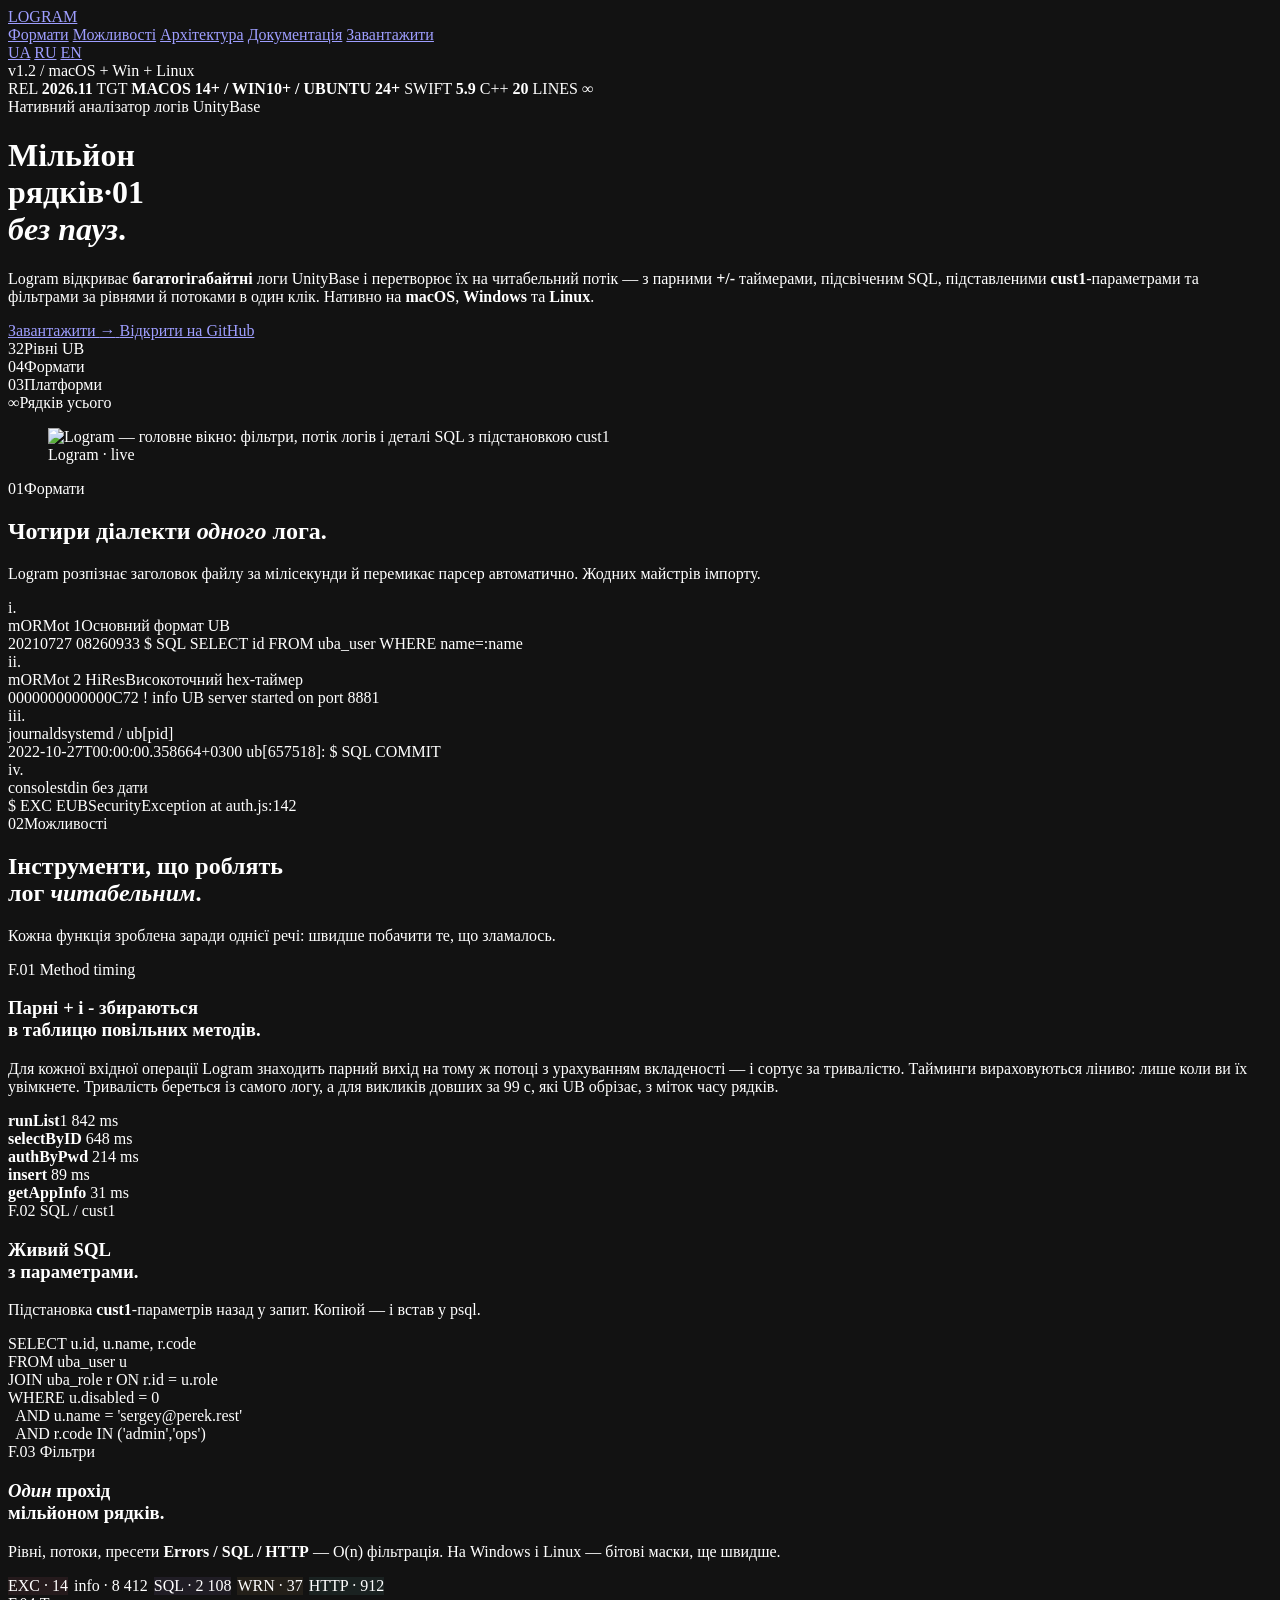
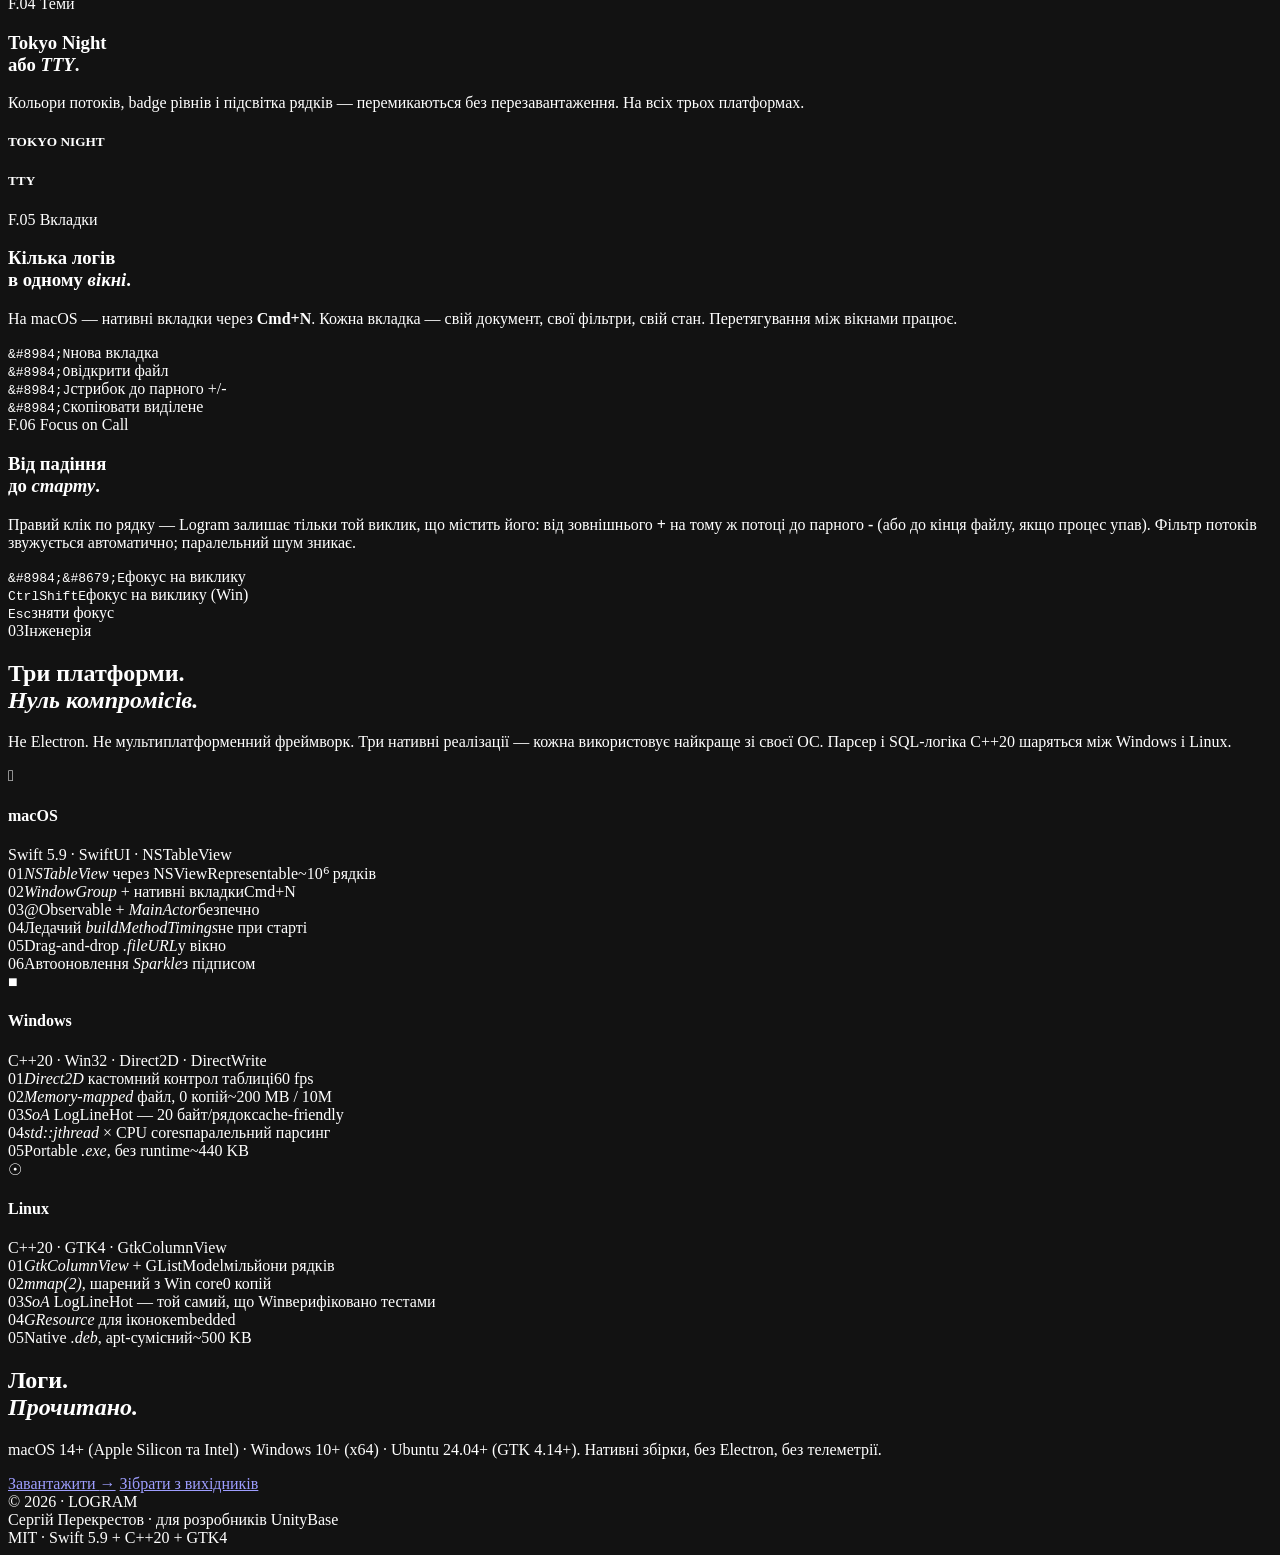
==== commit e498fd74: "Fix mORMot1 timestamp description and document Linux, statistics, install and updates The last two d" ====
--- a/landing/index.html
+++ b/landing/index.html
@@ -64,7 +64,7 @@
 
 <header class="hero">
   <div class="hero-meta">
-    <span>REL <b>2026.05</b></span>
+    <span>REL <b>2026.11</b></span>
     <span>TGT <b>MACOS 14+ / WIN10+ / UBUNTU 24+</b></span>
     <span>SWIFT <b>5.9</b></span>
     <span>C++ <b>20</b></span>
@@ -161,7 +161,7 @@
     <article class="feat reveal">
       <div class="feat-kicker"><span class="no">F.01</span> Method timing</div>
       <h3 class="feat-title">Парні <em>+</em> і <em>-</em> збираються<br>в таблицю повільних методів.</h3>
-      <p class="feat-body">Для кожної вхідної операції Logram знаходить парний вихід на тому ж потоці з урахуванням вкладеності &mdash; і сортує за тривалістю. Тайминги вираховуються ліниво: лише коли ви їх увімкнете.</p>
+      <p class="feat-body">Для кожної вхідної операції Logram знаходить парний вихід на тому ж потоці з урахуванням вкладеності &mdash; і сортує за тривалістю. Тайминги вираховуються ліниво: лише коли ви їх увімкнете. Тривалість береться із самого логу, а для викликів довших за 99&nbsp;с, які UB обрізає, з міток часу рядків.</p>
       <div class="feat-visual">
         <div class="timing">
           <div class="timing-row slow"><span class="lbl"><b>runList</b></span><span class="timing-bar" style="width:98%"></span><span class="ms">1 842 ms</span></div>
@@ -192,7 +192,7 @@
     <article class="feat reveal">
       <div class="feat-kicker"><span class="no">F.03</span> Фільтри</div>
       <h3 class="feat-title"><em>Один</em> прохід<br>мільйоном рядків.</h3>
-      <p class="feat-body">Рівні, потоки, пресети <b>Errors / SQL / HTTP</b> &mdash; O(n) фільтрація. На Windows&nbsp;&mdash; бітові маски, ще швидше.</p>
+      <p class="feat-body">Рівні, потоки, пресети <b>Errors / SQL / HTTP</b> &mdash; O(n) фільтрація. На Windows і Linux&nbsp;&mdash; бітові маски, ще швидше.</p>
       <div class="feat-visual">
         <div style="display:flex;gap:6px;flex-wrap:wrap;">
           <span class="term-pill" style="color:var(--red);border-color:rgba(247,118,142,.3);background:rgba(247,118,142,.08)">EXC &middot; 14</span>
@@ -271,6 +271,7 @@
         <div class="arch-item"><span class="idx">03</span><span class="ti">@Observable + <em>MainActor</em></span><span class="det">безпечно</span></div>
         <div class="arch-item"><span class="idx">04</span><span class="ti">Ледачий <em>buildMethodTimings</em></span><span class="det">не при старті</span></div>
         <div class="arch-item"><span class="idx">05</span><span class="ti">Drag-and-drop <em>.fileURL</em></span><span class="det">у вікно</span></div>
+        <div class="arch-item"><span class="idx">06</span><span class="ti">Автооновлення <em>Sparkle</em></span><span class="det">з підписом</span></div>
       </div>
     </div>
     <div class="arch-platform">
